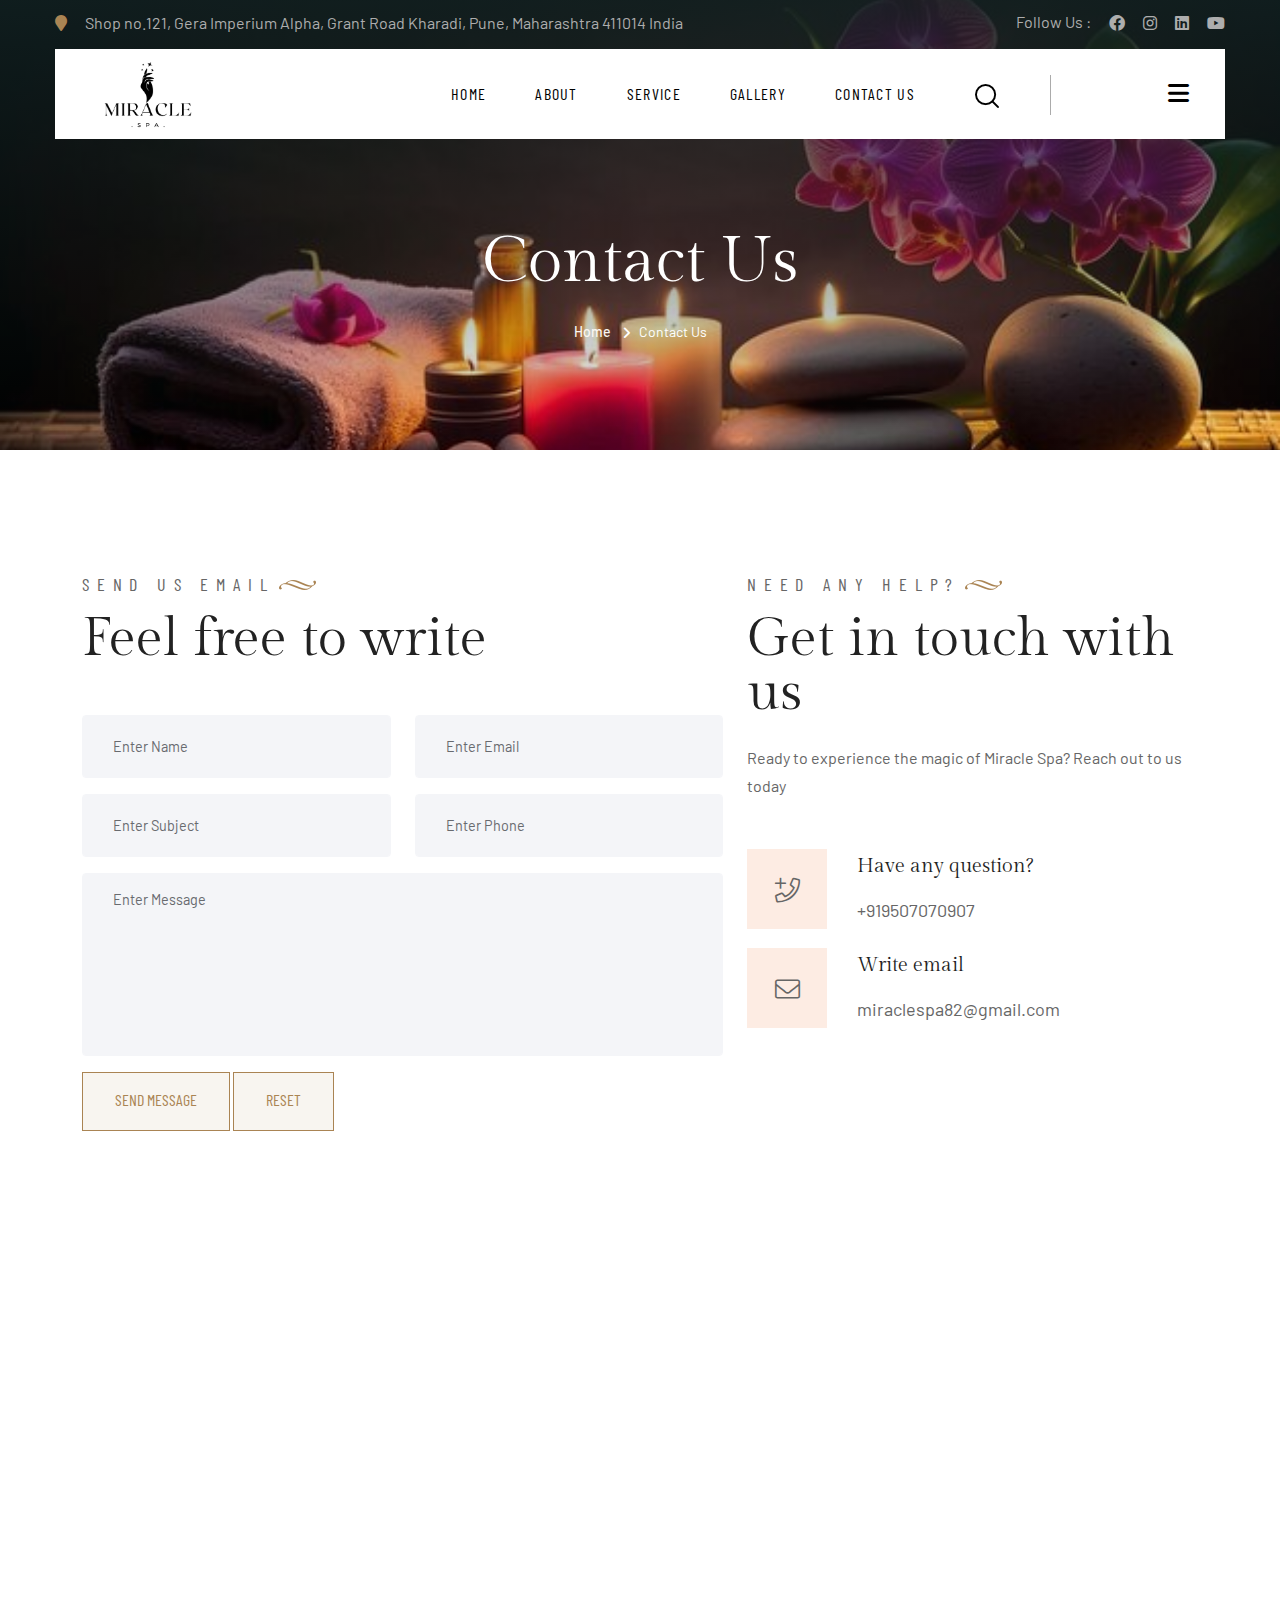
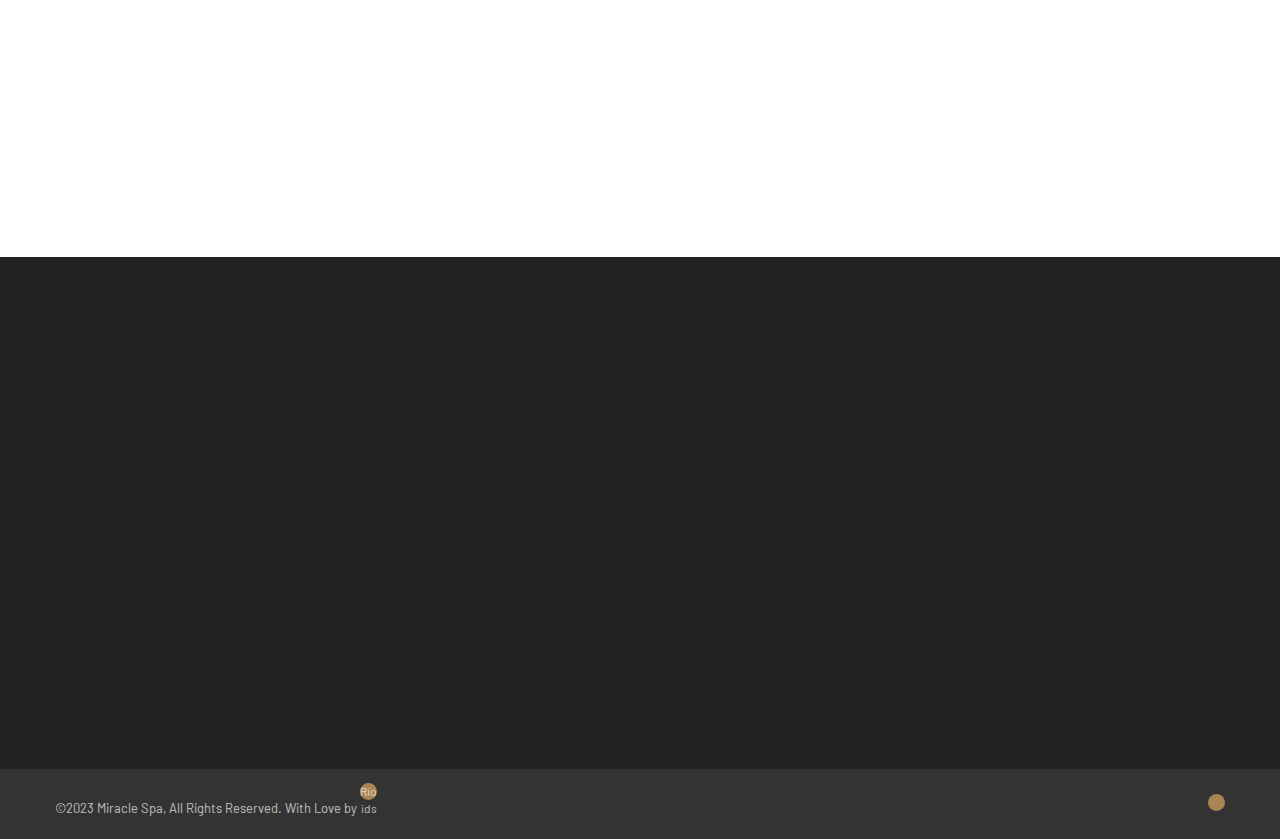
==== contact.html @ f09bab98 "changes" ====
<!DOCTYPE html>
<html lang="en">

<head>
    <meta charset="utf-8">
    <title>Contact || Miracle Spa</title>
    <!-- Stylesheets -->
    <link href="css/bootstrap.min.css" rel="stylesheet">
    <link href="css/flatpickr.min.css" rel="stylesheet">
    <link href="css/style.css" rel="stylesheet">
    <link rel="stylesheet" type="text/css" href="css/slick-theme.css">
    <link rel="stylesheet" type="text/css" href="css/slick.css">

    <link rel="shortcut icon" href="images/Miracle Spa Logo-02.png" type="image/x-icon">
    <link rel="icon" href="images/favicon.png" type="image/x-icon">
    <!-- Responsive -->
    <meta http-equiv="X-UA-Compatible" content="IE=edge">
    <meta name="viewport" content="width=device-width, initial-scale=1.0, maximum-scale=1.0, user-scalable=0">
    <!--[if lt IE 9]><script src="https://cdnjs.cloudflare.com/ajax/libs/html5shiv/3.7.3/html5shiv.js"></script><![endif]-->
    <!--[if lt IE 9]><script src="js/respond.js"></script><![endif]-->
</head>

<body>
    <div class="page-wrapper">

        <!-- Main Header-->
        <header class="main-header header-style-two">
            <div class="auto-container">
                <div class="header-top">
                    <div class="inner-box">
                        <!-- top-left -->
                        <div class="top-left">
                            <span><i class="icon fa fa-location"></i>Shop no.121,
                                Gera Imperium Alpha, Grant Road Kharadi, Pune,
                                Maharashtra 411014 India</span>
                        </div>
                        <!-- Top-right -->
                        <div class="top-right">
                            <ul class="social-icon-one">
                                <li>Follow Us :</li>
                                <li><a href="https://www.facebook.com/people/_miraclespa/100092654598016/" target="_blank"><i class="fab fa-facebook"></i></a></li>
                                <li><a href="https://www.instagram.com/_miraclespa" target="_blank"><i class="fab fa-instagram"></i></a></li>
                                <li><a href="https://www.linkedin.com/company/miracle-spa-pune/" target="_blank"><i class="fa-brands fa-linkedin"></i></a></li>
                                <li><a href="https://youtu.be/Y45vA94FIEA?si=fVJ-9vU7e6BQq0DW" target="_blank"><i class="fab fa-youtube"></i></a></li>
                            </ul>
                        </div>
                    </div>
                </div>
                <!-- Main box -->
                <div class="main-box" style="height: 90px;">
                    <div class="logo-box">
                        <div class="logo"><a href="index-2.html"><img src="images/Miracle Spa Logo-02.png" width="105px" alt="" title="Tronis"></a></div>
                    </div>
                    <!--Nav Box-->
                    <div class="nav-outer">
                        <nav class="nav main-menu">
                            <ul class="navigation">
                                <li class="dropdown"><a href="index.html">Home</a>
                                </li>
                                <li class="dropdown"><a href="page-about.html">About</a>
                                </li>
                                <li class="dropdown"><a href="services.html">Service</a>
                                </li>
                                <li class="dropdown"><a href="gallary.html">Gallery</a>
                                </li>
                                <li><a href="contact.html">Contact Us</a></li>
                            </ul>
                        </nav>
                        <!-- Main Menu End-->
                    </div>
                    <div class="outer-box">
                        <button class="search-btn">
            <img src="images/icons/search.png" alt="" />
          </button>
                        <div class="mobile-nav-toggler"><i class="icon fa fa-bars"></i></div>
                        <!-- Mobile Nav toggler -->
                    </div>
                </div>
                <!-- Mobile Menu  -->
                <div class="mobile-menu">
                    <div class="menu-backdrop"></div>
                    <!--Here Menu Will Come Automatically Via Javascript / Same Menu as in Header-->
                    <nav class="menu-box">
                        <div class="upper-box">
                            <div class="nav-logo"><a href="index.html"><img src="images/Miracle Spa Logo-02.png" alt="" title=""></a></div>
                            <div class="close-btn"><i class="icon fa fa-times"></i></div>
                        </div>
                        <ul class="navigation clearfix">
                            <!--Keep This Empty / Menu will come through Javascript-->
                        </ul>
                        <ul class="contact-list-one">
                            <li>
                                <!-- Contact Info Box -->
                                <div class="contact-info-box">
                                    <i class="icon lnr-icon-phone-handset"></i>
                                    <span class="title">Call Now</span>
                                    <a href="tel:++919507070907">+91 9507070907</a>
                                </div>
                            </li>
                            <li>
                                <!-- Contact Info Box -->
                                <div class="contact-info-box">
                                    <span class="icon lnr-icon-envelope1"></span>
                                    <span class="title">Send Email</span>
                                    <a href="mailto:miraclespa82@gmail.com">miraclespa82@gmail.com</a>
                                </div>
                            </li>
                        </ul>
                        <ul class="social-links">
                            <li><a href="https://www.facebook.com/people/_miraclespa/100092654598016/" target="_blank"><i class="fab fa-facebook"></i></a></li>
                                <li><a href="https://www.instagram.com/_miraclespa" target="_blank"><i class="fab fa-instagram"></i></a></li>
                                <li><a href="https://www.linkedin.com/company/miracle-spa-pune/" target="_blank"><i class="fa-brands fa-linkedin"></i></a></li>
                                <li><a href="https://youtu.be/Y45vA94FIEA?si=fVJ-9vU7e6BQq0DW" target="_blank"><i class="fab fa-youtube"></i></a></li>
                        </ul>
                    </nav>
                </div>
                <!-- End Mobile Menu -->
                <!-- Header Search -->
                <div class="search-popup">
                    <span class="search-back-drop"></span>
                    <button class="close-search"><span class="fa fa-times"></span></button>
                    <div class="search-inner">
                        <form method="post" action="index.html">
                            <div class="form-group">
                                <input type="search" name="search-field" value="" placeholder="Search..." required="">
                                <button type="submit"><i class="fa fa-search"></i></button>
                            </div>
                        </form>
                    </div>
                </div>
                <!-- End Header Search -->

                <!-- Sticky Header  -->
                <div class="sticky-header">
                    <div class="auto-container">
                        <div class="inner-container">
                            <!--Logo-->
                            <div class="logo">
                                <a href="index.html" title=""><img src="images/Miracle Spa Logo-02.png" width="120px" height="6rem" alt="" title=""></a>
                            </div>
                            <!--Right Col-->
                            <div class="nav-outer">
                                <!-- Main Menu -->
                                <nav class="main-menu">
                                    <div class="navbar-collapse show collapse clearfix">
                                        <ul class="navigation clearfix">
                                            <!--Keep This Empty / Menu will come through Javascript-->
                                        </ul>
                                    </div>
                                </nav>
                                <!-- Main Menu End-->
                                <!--Mobile Navigation Toggler-->
                                <div class="mobile-nav-toggler"><span class="icon lnr-icon-bars"></span></div>
                            </div>
                        </div>
                    </div>
                </div>
                <!-- End Sticky Menu -->
            </div>
        </header>
        <!--End Main Header -->


        <!-- Start main-content -->
        <section class="page-title" style="background-image: url(images/background/SliderBanner.jpg);">
            <div class="auto-container">
                <div class="title-outer text-center">
                    <h1 class="title">Contact Us</h1>
                    <ul class="page-breadcrumb">
                        <li><a href="index.html">Home</a></li>
                        <li>Contact Us</li>
                    </ul>
                </div>
            </div>
        </section>
        <!-- end main-content -->

        <section class="contact-details">
            <div class="container ">
                <div class="row">
                    <div class="col-xl-7 col-lg-6">
                        <div class="sec-title">
                            <span class="sub-title before-none">Send us email</span>
                            <h2>Feel free to write</h2>
                        </div>
                        <!-- Contact Form -->
                        <form id="contact_form" name="contact_form" class="" method="post">
                            <div class="row">
                                <div class="col-sm-6">
                                    <div class="mb-3">
                                        <input name="form_name" class="form-control" type="text" placeholder="Enter Name">
                                    </div>
                                </div>
                                <div class="col-sm-6">
                                    <div class="mb-3">
                                        <input name="form_email" class="form-control required email" type="email" placeholder="Enter Email">
                                    </div>
                                </div>
                            </div>
                            <div class="row">
                                <div class="col-sm-6">
                                    <div class="mb-3">
                                        <input name="form_subject" class="form-control required" type="text" placeholder="Enter Subject">
                                    </div>
                                </div>
                                <div class="col-sm-6">
                                    <div class="mb-3">
                                        <input name="form_phone" class="form-control" type="text" placeholder="Enter Phone">
                                    </div>
                                </div>
                            </div>
                            <div class="mb-3">
                                <textarea name="form_message" class="form-control required" rows="7" placeholder="Enter Message"></textarea>
                            </div>
                            <div class="mb-5">
                                <input name="form_botcheck" class="form-control" type="hidden" value="" />
                                <button type="submit" class="theme-btn btn-style-one" data-loading-text="Please wait..."><span class="btn-title">Send message</span></button>
                                <button type="reset" class="theme-btn btn-style-one bg-theme-color5"><span class="btn-title">Reset</span></button>
                            </div>
                        </form>
                        <!-- Contact Form Validation-->
                    </div>
                    <div class="col-xl-5 col-lg-6">
                        <div class="contact-details__right">
                            <div class="sec-title">
                                <span class="sub-title before-none">Need any help?</span>
                                <h2>Get in touch with us</h2>
                                <div class="text">Ready to experience the magic of Miracle Spa? Reach out to us today</div>
                            </div>
                            <ul class="list-unstyled contact-details__info">
                                <li>
                                    <div class="icon bg-theme-color2">
                                        <span class="lnr-icon-phone-plus"></span>
                                    </div>
                                    <div class="text">
                                        <h6>Have any question?</h6>
                                        <a href="tel:+919507070907">+919507070907</a>
                                    </div>
                                </li>
                                <li>
                                    <div class="icon">
                                        <span class="lnr-icon-envelope1"></span>
                                    </div>
                                    <div class="text">
                                        <h6>Write email</h6>
                                        <a href="mailto:miraclespa82@gmail.com">miraclespa82@gmail.com</a>
                                    </div>
                                </li>
                            </ul>
                        </div>
                    </div>
                </div>
            </div>
        </section>

        <!-- Map Section-->
	<section class="map-section">
		<iframe  class="map w-100" src="https://www.google.com/maps/embed?pb=!1m18!1m12!1m3!1d3782.381656329534!2d73.95243591095524!3d18.556824567992628!2m3!1f0!2f0!3f0!3m2!1i1024!2i768!4f13.1!3m3!1m2!1s0x3bc2c3c1a1d5918b%3A0x64ddfdf8a4fcc20b!2sMiracle%20spa!5e0!3m2!1sen!2sin!4v1697024018309!5m2!1sen!2sin"></iframe>
	</section>
	<!--End Map Section-->

        <!-- Main Footer -->
        <footer class="main-footer footer-style-two">
            <!-- Widgets Section -->
            <div class="widgets-section">
                <div class="auto-container">
                    <div class="row">
                        <!-- Footer Column -->
                        <div class="footer-column col-lg-3 col-sm-6">
                            <div class="footer-widget about-widget wow fadeInLeft">
                                <div class="widget-content" style="margin-top: -40px;">
                                    <div class="logo"><a href="#"> <img src="images/MIRACLE SPA LOGO White-01.png" width="150rem" alt="" title=""></a></div>
                                    <div class="text" style="margin-top: -50px; text-align: justify; width: 15rem;">At Miracle Spa, we invite you to  discover serenity, calmness,  and a path to wellness like no other.
                                    </div>
                                    <ul class="social-icon-two">
                                        <li><a href="https://www.facebook.com/people/_miraclespa/100092654598016/" target="_blank"><i class="fab fa-facebook"></i></a></li>
                                        <li><a href="https://www.instagram.com/_miraclespa" target="_blank"><i class="fab fa-instagram"></i></a></li>
                                        <li><a href="https://www.linkedin.com/company/miracle-spa-pune/" target="_blank"><i class="fa-brands fa-linkedin"></i></a></li>
                                        <li><a href="https://youtu.be/Y45vA94FIEA?si=fVJ-9vU7e6BQq0DW" target="_blank"><i class="fab fa-youtube"></i></a></li>
                                    </ul>
                                </div>
                            </div>
                        </div>
                        <!-- Footer Column -->
                        <div class="footer-column col-lg-3 col-sm-6 mb-0">
                            <div class="footer-widget links-widget wow fadeInLeft" data-wow-delay="200ms">
                                <h4 class="widget-title">Services Links</h4>
                                <div class="widget-content">
                                    <ul class="user-links">
                                        <li><a href="index.html"><i class="fa-solid fa-crosshairs"></i>Home</a></li>
                                        <li><a href="page-about.html"><i class="fa-solid fa-crosshairs"></i>About</a></li>
                                        <li><a href="services.html"><i class="fa-solid fa-crosshairs"></i>Services</a></li>
                                        <li><a href="gallary.html"><i class="fa-solid fa-crosshairs"></i>Gallary</a></li>
                                        <li><a href="contact.html"><i class="fa-solid fa-crosshairs"></i>Contact Us</a></li>
                                    </ul>
                                </div>
                            </div>
                        </div>
                        <!-- footer column -->
                        <!-- <div class="footer-column col-lg-3 col-sm-6">
                            <div class="footer-widget news-widget wow fadeInLeft" data-wow-delay="300ms">
                                <h4 class="widget-title">Latest News</h4>
                                <div class="news-info">
                                    <figure class="image overlay-anim"><a href="#"><img src="images/resource/news-info-1.jpg" alt=""></a></figure>
                                    <h6 class="title"><a href="#" title="">Quisque at Felis <br>Port Titordga</a></h6>
                                    <span class="date">14 May 2023</span>
                                </div>
                                <div class="news-info">
                                    <figure class="image overlay-anim"><a href="#"><img src="images/resource/news-info-2.jpg" alt=""></a></figure>
                                    <h6 class="title"><a href="#" title="">Tips For Picking <br>Vacation</a></h6>
                                    <span class="date">14 May 2023</span>
                                </div>
                            </div>
                        </div> -->
                        <!-- Footer Column -->
                        <div class="footer-column col-lg-3 col-sm-6">
                            <div class="footer-widget blog-widget wow fadeInLeft" data-wow-delay="400ms">
                                <h4 class="widget-title">Information</h4>
                                <div class="widget-content">
                                    <!-- Recent Post -->
                                    <article class="recent-post">
                                        <div class="inner">
                                            <div class="post-info"><i class="fas fa-phone"></i>+919507070907</div>
                                            <div class="post-info"><i class="fa fa-envelope"></i>miraclespa82@gmail.com</div>
                                            <div class="post-info"><i class="fas fa-location"></i>Shop no.121,
                                                Gera Imperium Alpha, Grant Road Kharadi, Pune,
                                                Maharashtra 411014 India</div>
                                        </div>
                                    </article>
                                </div>
                            </div>
                        </div>
                        <div class="footer-column col-lg-3 col-sm-6">
                            <div class="footer-widget news-widget wow fadeInLeft" data-wow-delay="300ms">
                                <h4 class="widget-title">Address</h4>
                                <iframe src="https://www.google.com/maps/embed?pb=!1m18!1m12!1m3!1d3782.381656329534!2d73.95243591095524!3d18.556824567992628!2m3!1f0!2f0!3f0!3m2!1i1024!2i768!4f13.1!3m3!1m2!1s0x3bc2c3c1a1d5918b%3A0x64ddfdf8a4fcc20b!2sMiracle%20spa!5e0!3m2!1sen!2sin!4v1697024018309!5m2!1sen!2sin" width="350" height="250" style="border:0;" allowfullscreen="" loading="lazy" referrerpolicy="no-referrer-when-downgrade"></iframe>
                            </div>
                        </div>
                    </div>
                </div>
            </div>

            <!--  Footer Bottom -->
            <div class="footer-bottom">
                <div class="auto-container">
                    <div class="inner-container">
                        <div class="copyright-text" style="font-size: small;">©2023 Miracle Spa, All Rights Reserved. With Love by <a href="http://rioids.com/">Rioids</div>
                        <div class="scroll-to-top scroll-to-target" data-target="html"><span class="fa fa-arrow-up"></span></div>
                    </div>
                </div>
            </div>
        </footer>
        <!--End Main Footer -->
    </div>
    <!-- End Page Wrapper -->
    <script src="js/jquery.js"></script>
    <script src="js/popper.min.js"></script>
    <script src="js/bootstrap.min.js"></script>
    <script src="js/jquery.fancybox.js"></script>
    <script src="js/slick.min.js"></script>
    <script src="js/slick-animation.min.js"></script>
    <script src="js/wow.js"></script>
    <script src="js/appear.js"></script>
    <script src="js/mixitup.js"></script>
    <script src="js/flatpickr.js"></script>
    <script src="js/script.js"></script>
</body>

</html>
---- css/flatpickr.min.css ----
.flatpickr-calendar {
    background: transparent;
    opacity: 0;
    display: none;
    text-align: center;
    visibility: hidden;
    padding: 0;
    -webkit-animation: none;
    animation: none;
    direction: ltr;
    border: 0;
    font-size: 14px;
    line-height: 24px;
    border-radius: 5px;
    position: absolute;
    width: 307.875px;
    -webkit-box-sizing: border-box;
    box-sizing: border-box;
    -ms-touch-action: manipulation;
    touch-action: manipulation;
    background: #fff;
    -webkit-box-shadow: 1px 0 0 #e6e6e6, -1px 0 0 #e6e6e6, 0 1px 0 #e6e6e6, 0 -1px 0 #e6e6e6, 0 3px 13px rgba(0, 0, 0, 0.08);
    box-shadow: 1px 0 0 #e6e6e6, -1px 0 0 #e6e6e6, 0 1px 0 #e6e6e6, 0 -1px 0 #e6e6e6, 0 3px 13px rgba(0, 0, 0, 0.08);
}

.flatpickr-calendar.open,
.flatpickr-calendar.inline {
    opacity: 1;
    max-height: 640px;
    visibility: visible
}

.flatpickr-calendar.open {
    display: inline-block;
    z-index: 99999
}

.flatpickr-calendar.animate.open {
    -webkit-animation: fpFadeInDown 300ms cubic-bezier(.23, 1, .32, 1);
    animation: fpFadeInDown 300ms cubic-bezier(.23, 1, .32, 1)
}

.flatpickr-calendar.inline {
    display: block;
    position: relative;
    top: 2px
}

.flatpickr-calendar.static {
    position: absolute;
    top: calc(100% + 2px);
}

.flatpickr-calendar.static.open {
    z-index: 999;
    display: block
}

.flatpickr-calendar.multiMonth .flatpickr-days .dayContainer:nth-child(n+1) .flatpickr-day.inRange:nth-child(7n+7) {
    -webkit-box-shadow: none !important;
    box-shadow: none !important
}

.flatpickr-calendar.multiMonth .flatpickr-days .dayContainer:nth-child(n+2) .flatpickr-day.inRange:nth-child(7n+1) {
    -webkit-box-shadow: -2px 0 0 #e6e6e6, 5px 0 0 #e6e6e6;
    box-shadow: -2px 0 0 #e6e6e6, 5px 0 0 #e6e6e6
}

.flatpickr-calendar .hasWeeks .dayContainer,
.flatpickr-calendar .hasTime .dayContainer {
    border-bottom: 0;
    border-bottom-right-radius: 0;
    border-bottom-left-radius: 0
}

.flatpickr-calendar .hasWeeks .dayContainer {
    border-left: 0
}

.flatpickr-calendar.showTimeInput.hasTime .flatpickr-time {
    height: 40px;
    border-top: 1px solid #e6e6e6
}

.flatpickr-calendar.noCalendar.hasTime .flatpickr-time {
    height: auto
}

.flatpickr-calendar:before,
.flatpickr-calendar:after {
    position: absolute;
    display: block;
    pointer-events: none;
    border: solid transparent;
    content: '';
    height: 0;
    width: 0;
    left: 22px
}

.flatpickr-calendar.rightMost:before,
.flatpickr-calendar.rightMost:after {
    left: auto;
    right: 22px
}

.flatpickr-calendar:before {
    border-width: 5px;
    margin: 0 -5px
}

.flatpickr-calendar:after {
    border-width: 4px;
    margin: 0 -4px
}

.flatpickr-calendar.arrowTop:before,
.flatpickr-calendar.arrowTop:after {
    bottom: 100%
}

.flatpickr-calendar.arrowTop:before {
    border-bottom-color: #e6e6e6
}

.flatpickr-calendar.arrowTop:after {
    border-bottom-color: #fff
}

.flatpickr-calendar.arrowBottom:before,
.flatpickr-calendar.arrowBottom:after {
    top: 100%
}

.flatpickr-calendar.arrowBottom:before {
    border-top-color: #e6e6e6
}

.flatpickr-calendar.arrowBottom:after {
    border-top-color: #fff
}

.flatpickr-calendar:focus {
    outline: 0
}

.flatpickr-wrapper {
    position: relative;
    display: inline-block
}

.flatpickr-months {
    display: -webkit-box;
    display: -webkit-flex;
    display: -ms-flexbox;
    display: flex;
}

.flatpickr-months .flatpickr-month {
    background: transparent;
    color: rgba(0, 0, 0, 0.9);
    fill: rgba(0, 0, 0, 0.9);
    height: 40px;
    line-height: 1;
    text-align: center;
    position: relative;
    -webkit-user-select: none;
    -moz-user-select: none;
    -ms-user-select: none;
    user-select: none;
    overflow: hidden;
    -webkit-box-flex: 1;
    -webkit-flex: 1;
    -ms-flex: 1;
    flex: 1
}

.flatpickr-months .flatpickr-prev-month,
.flatpickr-months .flatpickr-next-month {
    text-decoration: none;
    cursor: pointer;
    position: absolute;
    top: 0;
    line-height: 16px;
    height: 28px;
    padding: 10px;
    z-index: 3;
    color: rgba(0, 0, 0, 0.9);
    fill: rgba(0, 0, 0, 0.9);
}

.flatpickr-months .flatpickr-prev-month.disabled,
.flatpickr-months .flatpickr-next-month.disabled {
    display: none
}

.flatpickr-months .flatpickr-prev-month i,
.flatpickr-months .flatpickr-next-month i {
    position: relative
}

.flatpickr-months .flatpickr-prev-month.flatpickr-prev-month,
.flatpickr-months .flatpickr-next-month.flatpickr-prev-month {
    /*
      /*rtl:begin:ignore*/
    left: 0;
    /*
      /*rtl:end:ignore*/
}

/*
      /*rtl:begin:ignore*/

/*
      /*rtl:end:ignore*/

.flatpickr-months .flatpickr-prev-month.flatpickr-next-month,
.flatpickr-months .flatpickr-next-month.flatpickr-next-month {
    /*
      /*rtl:begin:ignore*/
    right: 0;
    /*
      /*rtl:end:ignore*/
}

/*
      /*rtl:begin:ignore*/

/*
      /*rtl:end:ignore*/

.flatpickr-months .flatpickr-prev-month:hover,
.flatpickr-months .flatpickr-next-month:hover {
    color: #959ea9;
}

.flatpickr-months .flatpickr-prev-month:hover svg,
.flatpickr-months .flatpickr-next-month:hover svg {
    fill: #f64747
}

.flatpickr-months .flatpickr-prev-month svg,
.flatpickr-months .flatpickr-next-month svg {
    width: 14px;
    height: 14px;
}

.flatpickr-months .flatpickr-prev-month svg path,
.flatpickr-months .flatpickr-next-month svg path {
    -webkit-transition: fill .1s;
    transition: fill .1s;
    fill: inherit
}

.numInputWrapper {
    position: relative;
    height: auto;
}

.numInputWrapper input,
.numInputWrapper span {
    display: inline-block
}

.numInputWrapper input {
    width: 100%;
}

.numInputWrapper input::-ms-clear {
    display: none
}

.numInputWrapper span {
    position: absolute;
    right: 0;
    width: 14px;
    padding: 0 4px 0 2px;
    height: 50%;
    line-height: 50%;
    opacity: 0;
    cursor: pointer;
    border: 1px solid rgba(57, 57, 57, 0.15);
    -webkit-box-sizing: border-box;
    box-sizing: border-box;
}

.numInputWrapper span:hover {
    background: rgba(0, 0, 0, 0.1)
}

.numInputWrapper span:active {
    background: rgba(0, 0, 0, 0.2)
}

.numInputWrapper span:after {
    display: block;
    content: "";
    position: absolute
}

.numInputWrapper span.arrowUp {
    top: 0;
    border-bottom: 0;
}

.numInputWrapper span.arrowUp:after {
    border-left: 4px solid transparent;
    border-right: 4px solid transparent;
    border-bottom: 4px solid rgba(57, 57, 57, 0.6);
    top: 26%
}

.numInputWrapper span.arrowDown {
    top: 38%;
}

.numInputWrapper span.arrowDown:after {
    border-left: 4px solid transparent;
    border-right: 4px solid transparent;
    border-top: 4px solid rgba(57, 57, 57, 0.6);
    top: 40%
}

.numInputWrapper span svg {
    width: inherit;
    height: auto;
}

.numInputWrapper span svg path {
    fill: rgba(0, 0, 0, 0.5)
}

.numInputWrapper:hover {
    background: rgba(0, 0, 0, 0.05);
}

.numInputWrapper:hover span {
    opacity: 1
}

.flatpickr-current-month {
    font-size: 135%;
    line-height: inherit;
    font-weight: 300;
    color: inherit;
    position: absolute;
    width: 75%;
    left: 12.5%;
    padding: 6.16px 0 0 0;
    line-height: 1;
    height: 28px;
    display: inline-block;
    text-align: center;
    -webkit-transform: translate3d(0, 0, 0);
    transform: translate3d(0, 0, 0);
}

.flatpickr-current-month span.cur-month {
    font-family: inherit;
    font-weight: 700;
    color: inherit;
    display: inline-block;
    margin-left: .5ch;
    padding: 0;
}

.flatpickr-current-month span.cur-month:hover {
    background: rgba(0, 0, 0, 0.05)
}

.flatpickr-current-month .numInputWrapper {
    width: 6ch;
    width: 7ch\0;
    display: inline-block;
}

.flatpickr-current-month .numInputWrapper span.arrowUp:after {
    border-bottom-color: rgba(0, 0, 0, 0.9)
}

.flatpickr-current-month .numInputWrapper span.arrowDown:after {
    border-top-color: rgba(0, 0, 0, 0.9)
}

.flatpickr-current-month input.cur-year {
    background: transparent;
    -webkit-box-sizing: border-box;
    box-sizing: border-box;
    color: inherit;
    cursor: text;
    padding: 0 0 0 .5ch;
    margin: 0;
    display: inline-block;
    font-size: inherit;
    font-family: inherit;
    font-weight: 300;
    line-height: inherit;
    height: auto;
    border: 0;
    border-radius: 0;
    vertical-align: initial;
}

.flatpickr-current-month input.cur-year:focus {
    outline: 0
}

.flatpickr-current-month input.cur-year[disabled],
.flatpickr-current-month input.cur-year[disabled]:hover {
    font-size: 100%;
    color: rgba(0, 0, 0, 0.5);
    background: transparent;
    pointer-events: none
}

.flatpickr-weekdays {
    background: transparent;
    text-align: center;
    overflow: hidden;
    width: 100%;
    display: -webkit-box;
    display: -webkit-flex;
    display: -ms-flexbox;
    display: flex;
    -webkit-box-align: center;
    -webkit-align-items: center;
    -ms-flex-align: center;
    align-items: center;
    height: 28px;
}

.flatpickr-weekdays .flatpickr-weekdaycontainer {
    display: -webkit-box;
    display: -webkit-flex;
    display: -ms-flexbox;
    display: flex;
    -webkit-box-flex: 1;
    -webkit-flex: 1;
    -ms-flex: 1;
    flex: 1
}

span.flatpickr-weekday {
    cursor: default;
    font-size: 90%;
    background: transparent;
    color: rgba(0, 0, 0, 0.54);
    line-height: 1;
    margin: 0;
    text-align: center;
    display: block;
    -webkit-box-flex: 1;
    -webkit-flex: 1;
    -ms-flex: 1;
    flex: 1;
    font-weight: bolder
}

.dayContainer,
.flatpickr-weeks {
    padding: 1px 0 0 0
}

.flatpickr-days {
    position: relative;
    overflow: hidden;
    display: -webkit-box;
    display: -webkit-flex;
    display: -ms-flexbox;
    display: flex;
    -webkit-box-align: start;
    -webkit-align-items: flex-start;
    -ms-flex-align: start;
    align-items: flex-start;
    width: 307.875px;
}

.flatpickr-days:focus {
    outline: 0
}

.dayContainer {
    padding: 0;
    outline: 0;
    text-align: left;
    width: 307.875px;
    min-width: 307.875px;
    max-width: 307.875px;
    -webkit-box-sizing: border-box;
    box-sizing: border-box;
    display: inline-block;
    display: -ms-flexbox;
    display: -webkit-box;
    display: -webkit-flex;
    display: flex;
    -webkit-flex-wrap: wrap;
    flex-wrap: wrap;
    -ms-flex-wrap: wrap;
    -ms-flex-pack: justify;
    -webkit-justify-content: space-around;
    justify-content: space-around;
    -webkit-transform: translate3d(0, 0, 0);
    transform: translate3d(0, 0, 0);
    opacity: 1;
}

.dayContainer+.dayContainer {
    -webkit-box-shadow: -1px 0 0 #e6e6e6;
    box-shadow: -1px 0 0 #e6e6e6
}

.flatpickr-day {
    background: none;
    border: 1px solid transparent;
    border-radius: 150px;
    -webkit-box-sizing: border-box;
    box-sizing: border-box;
    color: #393939;
    cursor: pointer;
    font-weight: 400;
    width: 14.2857143%;
    -webkit-flex-basis: 14.2857143%;
    -ms-flex-preferred-size: 14.2857143%;
    flex-basis: 14.2857143%;
    max-width: 39px;
    height: 39px;
    line-height: 39px;
    margin: 0;
    display: inline-block;
    position: relative;
    -webkit-box-pack: center;
    -webkit-justify-content: center;
    -ms-flex-pack: center;
    justify-content: center;
    text-align: center;
}

.flatpickr-day.inRange,
.flatpickr-day.prevMonthDay.inRange,
.flatpickr-day.nextMonthDay.inRange,
.flatpickr-day.today.inRange,
.flatpickr-day.prevMonthDay.today.inRange,
.flatpickr-day.nextMonthDay.today.inRange,
.flatpickr-day:hover,
.flatpickr-day.prevMonthDay:hover,
.flatpickr-day.nextMonthDay:hover,
.flatpickr-day:focus,
.flatpickr-day.prevMonthDay:focus,
.flatpickr-day.nextMonthDay:focus {
    cursor: pointer;
    outline: 0;
    background: #e6e6e6;
    border-color: #e6e6e6
}

.flatpickr-day.today {
    border-color: #959ea9;
}

.flatpickr-day.today:hover,
.flatpickr-day.today:focus {
    border-color: #959ea9;
    background: #959ea9;
    color: #fff
}

.flatpickr-day.selected,
.flatpickr-day.startRange,
.flatpickr-day.endRange,
.flatpickr-day.selected.inRange,
.flatpickr-day.startRange.inRange,
.flatpickr-day.endRange.inRange,
.flatpickr-day.selected:focus,
.flatpickr-day.startRange:focus,
.flatpickr-day.endRange:focus,
.flatpickr-day.selected:hover,
.flatpickr-day.startRange:hover,
.flatpickr-day.endRange:hover,
.flatpickr-day.selected.prevMonthDay,
.flatpickr-day.startRange.prevMonthDay,
.flatpickr-day.endRange.prevMonthDay,
.flatpickr-day.selected.nextMonthDay,
.flatpickr-day.startRange.nextMonthDay,
.flatpickr-day.endRange.nextMonthDay {
    background: #569ff7;
    -webkit-box-shadow: none;
    box-shadow: none;
    color: #fff;
    border-color: #569ff7
}

.flatpickr-day.selected.startRange,
.flatpickr-day.startRange.startRange,
.flatpickr-day.endRange.startRange {
    border-radius: 50px 0 0 50px
}

.flatpickr-day.selected.endRange,
.flatpickr-day.startRange.endRange,
.flatpickr-day.endRange.endRange {
    border-radius: 0 50px 50px 0
}

.flatpickr-day.selected.startRange+.endRange:not(:nth-child(7n+1)),
.flatpickr-day.startRange.startRange+.endRange:not(:nth-child(7n+1)),
.flatpickr-day.endRange.startRange+.endRange:not(:nth-child(7n+1)) {
    -webkit-box-shadow: -10px 0 0 #569ff7;
    box-shadow: -10px 0 0 #569ff7
}

.flatpickr-day.selected.startRange.endRange,
.flatpickr-day.startRange.startRange.endRange,
.flatpickr-day.endRange.startRange.endRange {
    border-radius: 50px
}

.flatpickr-day.inRange {
    border-radius: 0;
    -webkit-box-shadow: -5px 0 0 #e6e6e6, 5px 0 0 #e6e6e6;
    box-shadow: -5px 0 0 #e6e6e6, 5px 0 0 #e6e6e6
}

.flatpickr-day.disabled,
.flatpickr-day.disabled:hover,
.flatpickr-day.prevMonthDay,
.flatpickr-day.nextMonthDay,
.flatpickr-day.notAllowed,
.flatpickr-day.notAllowed.prevMonthDay,
.flatpickr-day.notAllowed.nextMonthDay {
    color: rgba(57, 57, 57, 0.3);
    background: transparent;
    border-color: transparent;
    cursor: default
}

.flatpickr-day.disabled,
.flatpickr-day.disabled:hover {
    cursor: not-allowed;
    color: rgba(57, 57, 57, 0.1)
}

.flatpickr-day.week.selected {
    border-radius: 0;
    -webkit-box-shadow: -5px 0 0 #569ff7, 5px 0 0 #569ff7;
    box-shadow: -5px 0 0 #569ff7, 5px 0 0 #569ff7
}

.flatpickr-day.hidden {
    visibility: hidden
}

.rangeMode .flatpickr-day {
    margin-top: 1px
}

.flatpickr-weekwrapper {
    display: inline-block;
    float: left;
}

.flatpickr-weekwrapper .flatpickr-weeks {
    padding: 0 12px;
    -webkit-box-shadow: 1px 0 0 #e6e6e6;
    box-shadow: 1px 0 0 #e6e6e6
}

.flatpickr-weekwrapper .flatpickr-weekday {
    float: none;
    width: 100%;
    line-height: 28px
}

.flatpickr-weekwrapper span.flatpickr-day,
.flatpickr-weekwrapper span.flatpickr-day:hover {
    display: block;
    width: 100%;
    max-width: none;
    color: rgba(57, 57, 57, 0.3);
    background: transparent;
    cursor: default;
    border: none
}

.flatpickr-innerContainer {
    display: block;
    display: -webkit-box;
    display: -webkit-flex;
    display: -ms-flexbox;
    display: flex;
    -webkit-box-sizing: border-box;
    box-sizing: border-box;
    overflow: hidden;
}

.flatpickr-rContainer {
    display: inline-block;
    padding: 0;
    -webkit-box-sizing: border-box;
    box-sizing: border-box
}

.flatpickr-time {
    text-align: center;
    outline: 0;
    display: block;
    height: 0;
    line-height: 40px;
    max-height: 40px;
    -webkit-box-sizing: border-box;
    box-sizing: border-box;
    overflow: hidden;
    display: -webkit-box;
    display: -webkit-flex;
    display: -ms-flexbox;
    display: flex;
}

.flatpickr-time:after {
    content: "";
    display: table;
    clear: both
}

.flatpickr-time .numInputWrapper {
    -webkit-box-flex: 1;
    -webkit-flex: 1;
    -ms-flex: 1;
    flex: 1;
    width: 40%;
    height: 40px;
    float: left;
}

.flatpickr-time .numInputWrapper span.arrowUp:after {
    border-bottom-color: #393939
}

.flatpickr-time .numInputWrapper span.arrowDown:after {
    border-top-color: #393939
}

.flatpickr-time.hasSeconds .numInputWrapper {
    width: 26%
}

.flatpickr-time.time24hr .numInputWrapper {
    width: 49%
}

.flatpickr-time input {
    background: transparent;
    -webkit-box-shadow: none;
    box-shadow: none;
    border: 0;
    border-radius: 0;
    text-align: center;
    margin: 0;
    padding: 0;
    height: inherit;
    line-height: inherit;
    color: #393939;
    font-size: 14px;
    position: relative;
    -webkit-box-sizing: border-box;
    box-sizing: border-box;
}

.flatpickr-time input.flatpickr-hour {
    font-weight: bold
}

.flatpickr-time input.flatpickr-minute,
.flatpickr-time input.flatpickr-second {
    font-weight: 400
}

.flatpickr-time input:focus {
    outline: 0;
    border: 0
}

.flatpickr-time .flatpickr-time-separator,
.flatpickr-time .flatpickr-am-pm {
    height: inherit;
    display: inline-block;
    float: left;
    line-height: inherit;
    color: #393939;
    font-weight: bold;
    width: 2%;
    -webkit-user-select: none;
    -moz-user-select: none;
    -ms-user-select: none;
    user-select: none;
    -webkit-align-self: center;
    -ms-flex-item-align: center;
    align-self: center
}

.flatpickr-time .flatpickr-am-pm {
    outline: 0;
    width: 18%;
    cursor: pointer;
    text-align: center;
    font-weight: 400
}

.flatpickr-time input:hover,
.flatpickr-time .flatpickr-am-pm:hover,
.flatpickr-time input:focus,
.flatpickr-time .flatpickr-am-pm:focus {
    background: #f3f3f3
}

.flatpickr-input[readonly] {
    cursor: pointer
}

@-webkit-keyframes fpFadeInDown {
    from {
        opacity: 0;
        -webkit-transform: translate3d(0, -20px, 0);
        transform: translate3d(0, -20px, 0)
    }
    to {
        opacity: 1;
        -webkit-transform: translate3d(0, 0, 0);
        transform: translate3d(0, 0, 0)
    }
}

@keyframes fpFadeInDown {
    from {
        opacity: 0;
        -webkit-transform: translate3d(0, -20px, 0);
        transform: translate3d(0, -20px, 0)
    }
    to {
        opacity: 1;
        -webkit-transform: translate3d(0, 0, 0);
        transform: translate3d(0, 0, 0)
    }
}
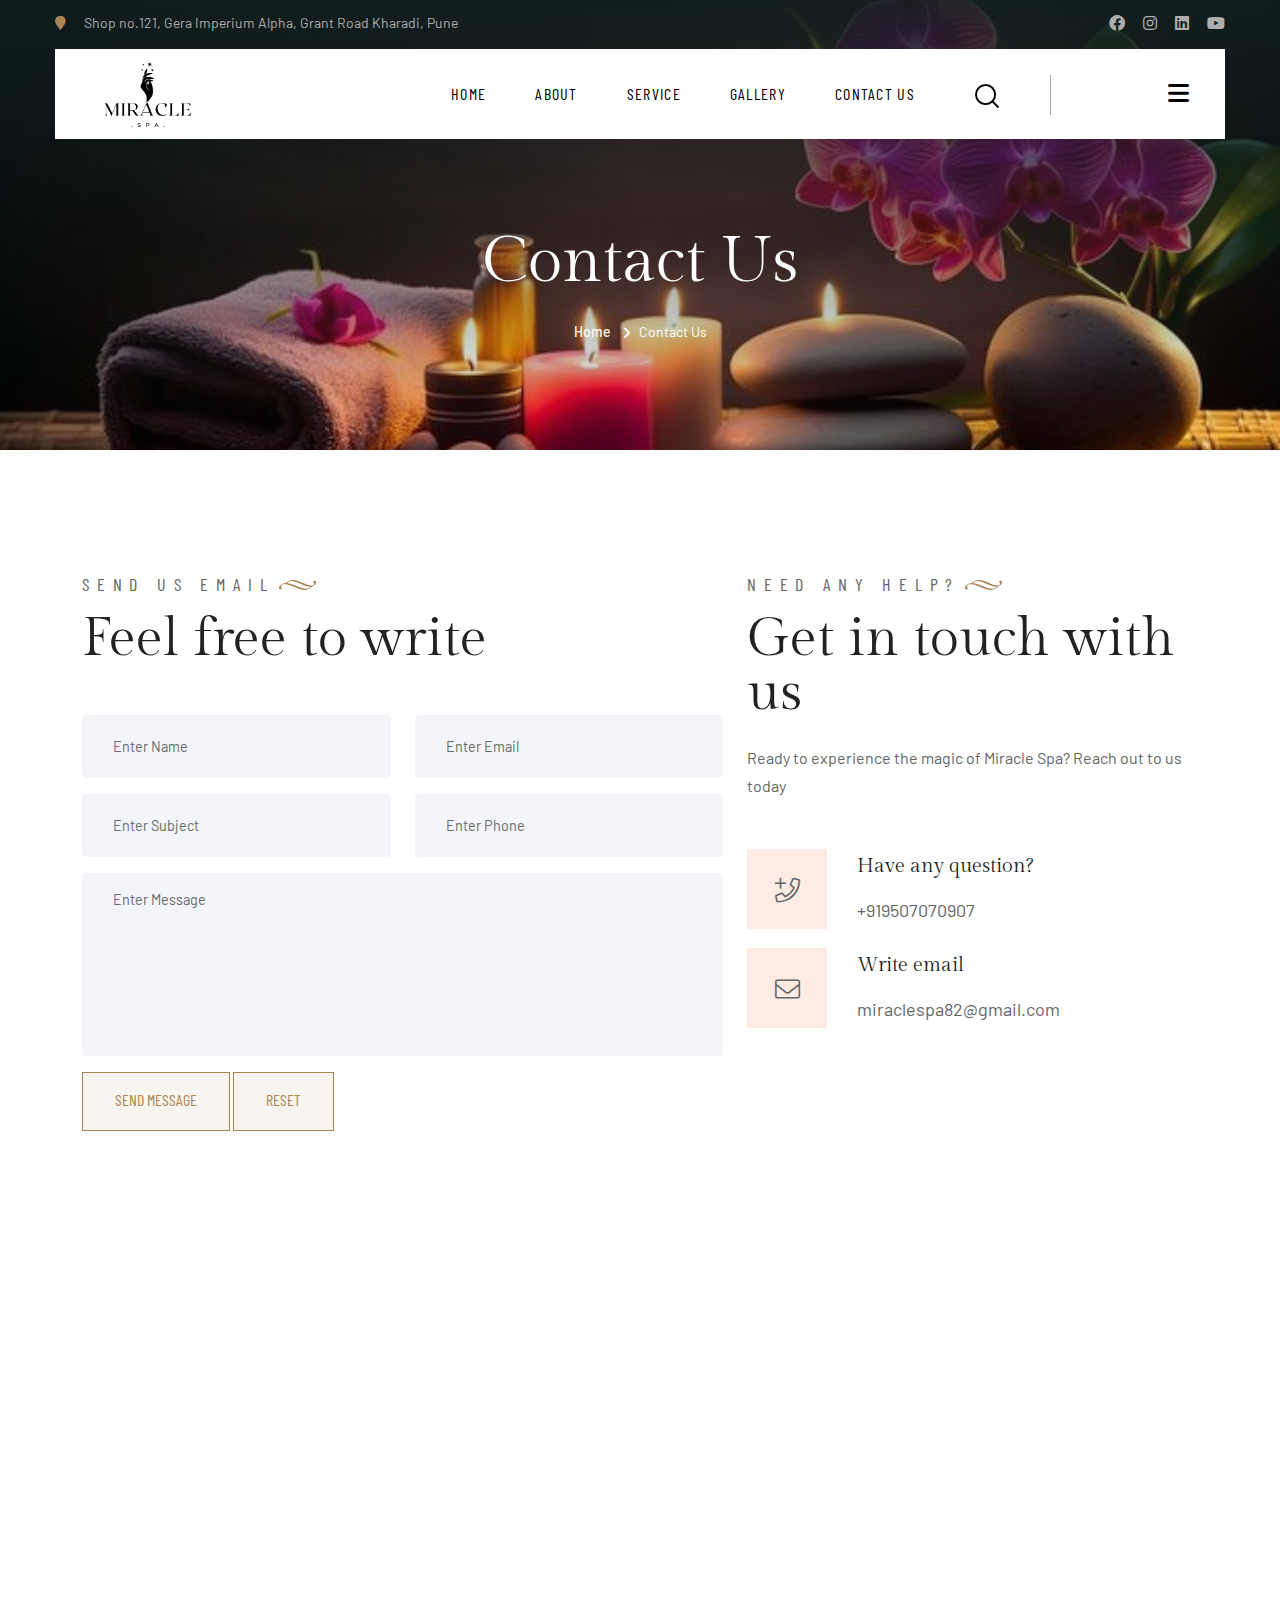
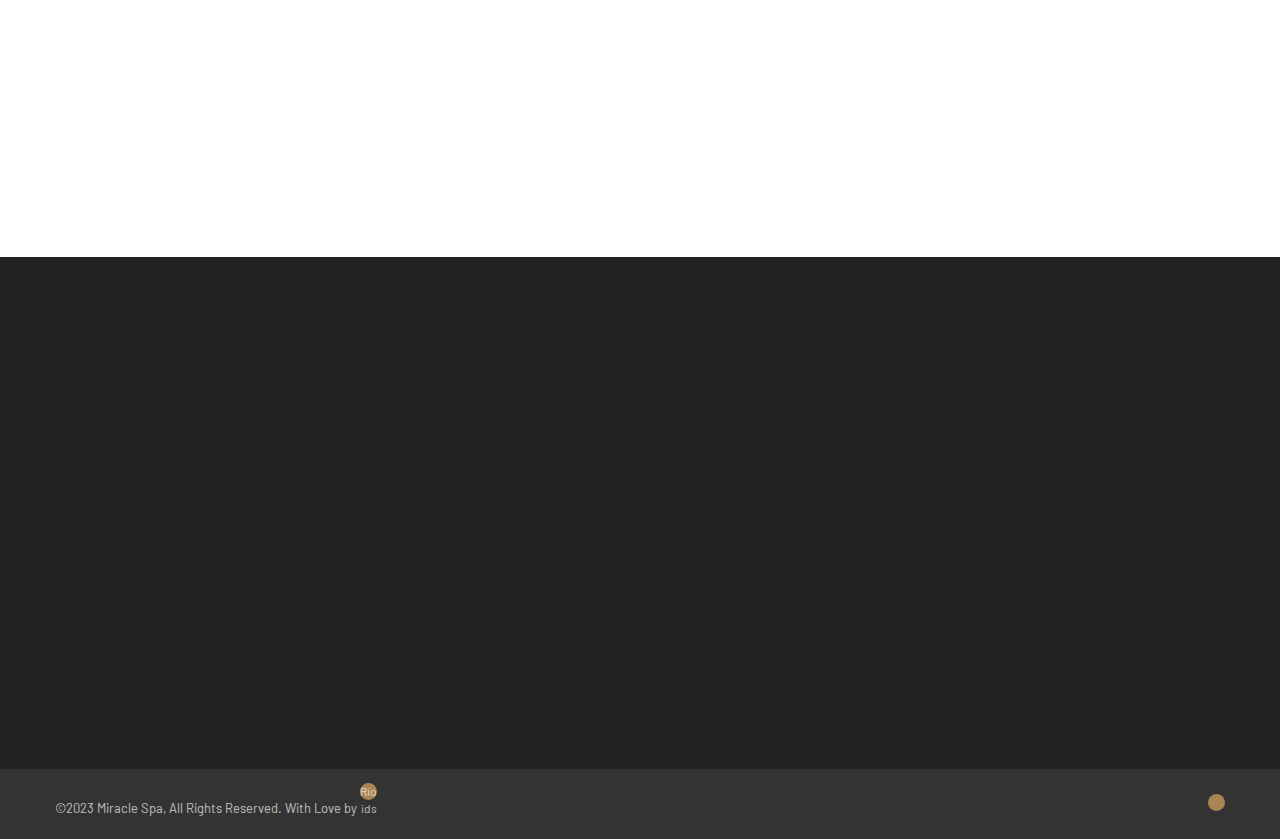
==== commit b9e74faf: "changes" ====
--- a/contact.html
+++ b/contact.html
@@ -31,13 +31,11 @@
                         <!-- top-left -->
                         <div class="top-left">
                             <span><i class="icon fa fa-location"></i>Shop no.121,
-                                Gera Imperium Alpha, Grant Road Kharadi, Pune,
-                                Maharashtra 411014 India</span>
+                                Gera Imperium Alpha, Grant Road Kharadi, Pune</span>
                         </div>
                         <!-- Top-right -->
                         <div class="top-right">
                             <ul class="social-icon-one">
-                                <li>Follow Us :</li>
                                 <li><a href="https://www.facebook.com/people/_miraclespa/100092654598016/" target="_blank"><i class="fab fa-facebook"></i></a></li>
                                 <li><a href="https://www.instagram.com/_miraclespa" target="_blank"><i class="fab fa-instagram"></i></a></li>
                                 <li><a href="https://www.linkedin.com/company/miracle-spa-pune/" target="_blank"><i class="fa-brands fa-linkedin"></i></a></li>
--- a/css/style.css
+++ b/css/style.css
@@ -2223,6 +2223,7 @@
 
 .header-style-two .header-top .inner-box .top-left span {
     color: #adadad;
+    font-size: 14px;
 }
 
 .header-style-two .header-top .inner-box .top-left span .icon {
@@ -12449,4 +12450,11 @@
 .team-contact-form textarea {
     background-color: #fff;
     height: 180px;
+}
+
+@media (max-width: 575.98px) {
+    .para{
+        text-align: left;
+        font-size: x-large;
+    }
 }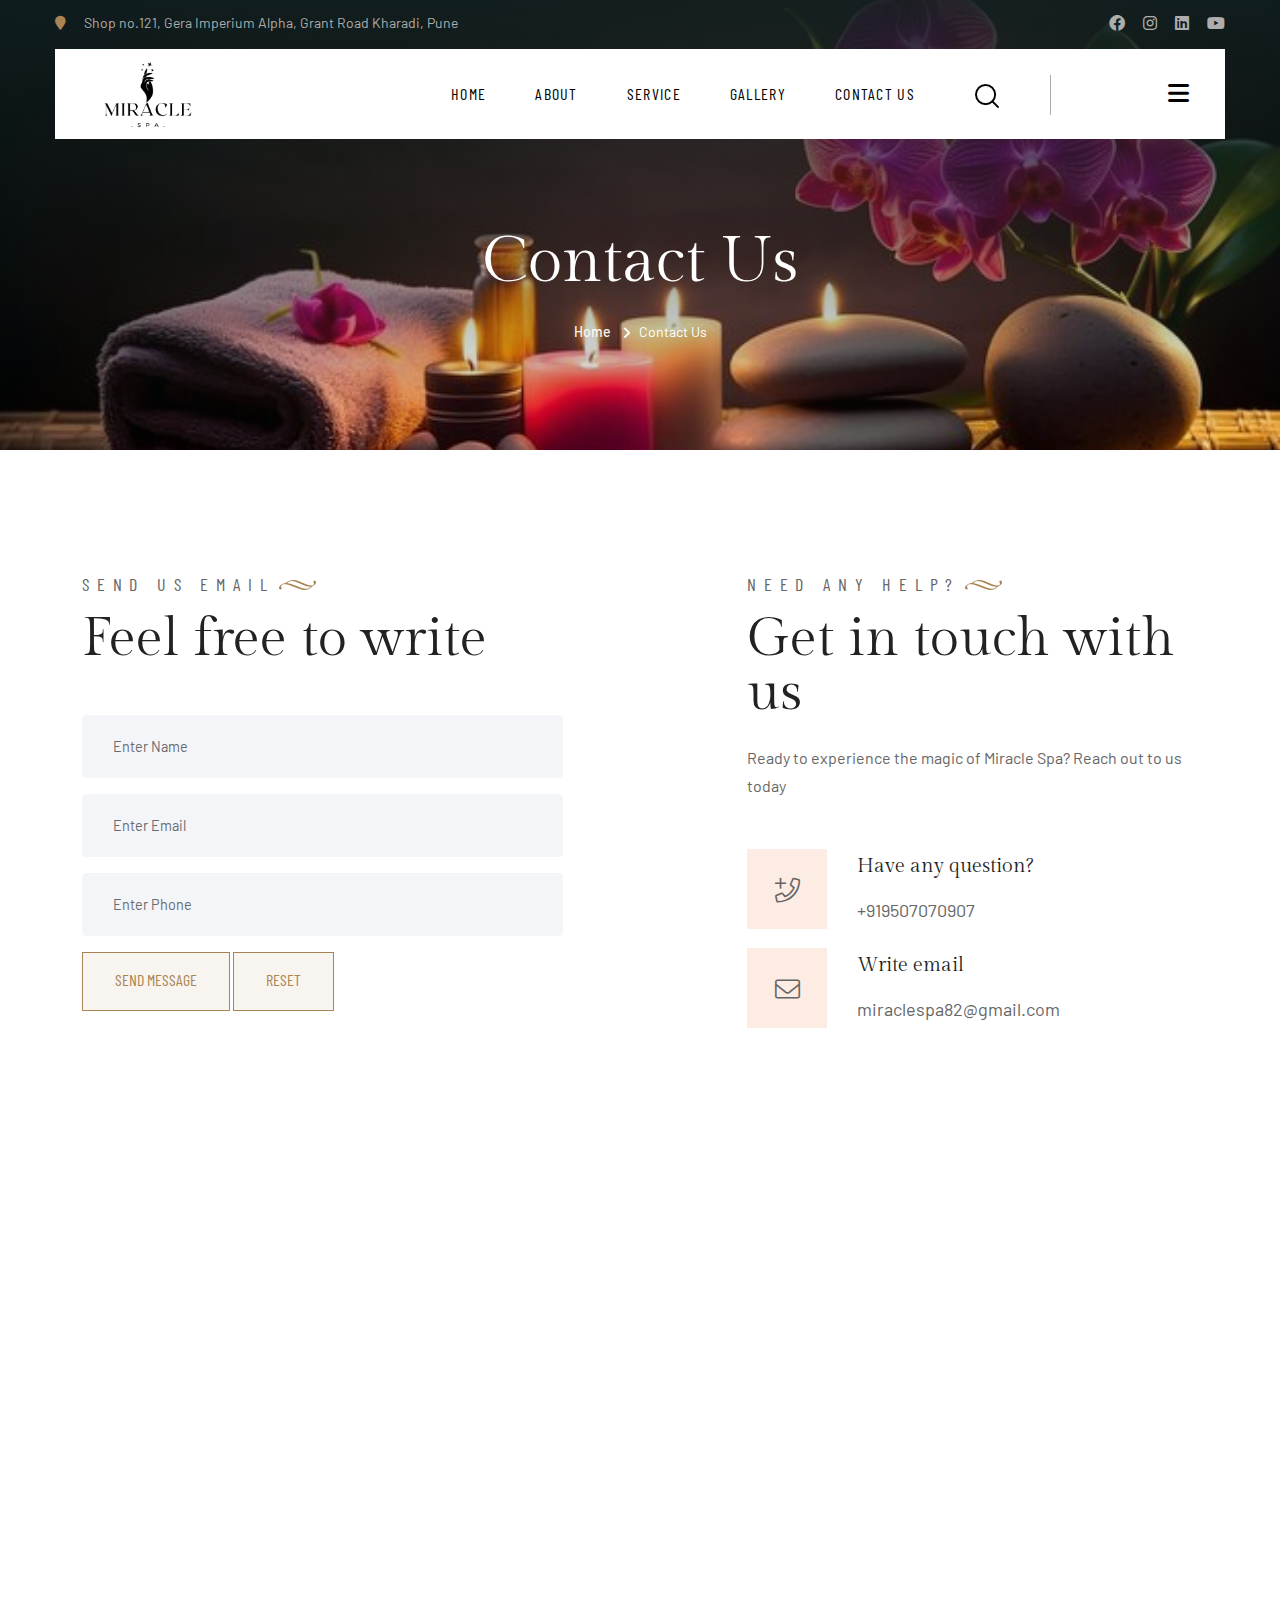
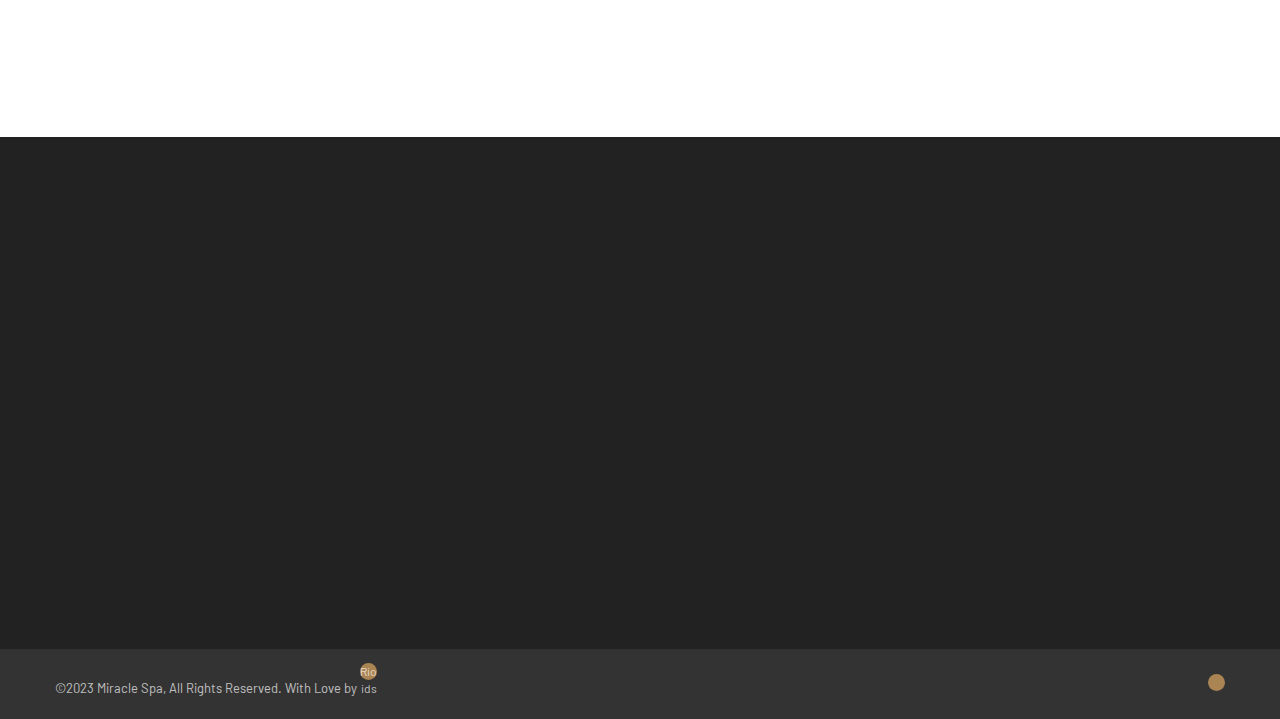
==== commit 77f1591f: "changes" ====
--- a/contact.html
+++ b/contact.html
@@ -80,7 +80,7 @@
                     <!--Here Menu Will Come Automatically Via Javascript / Same Menu as in Header-->
                     <nav class="menu-box">
                         <div class="upper-box">
-                            <div class="nav-logo"><a href="index.html"><img src="images/Miracle Spa Logo-02.png" alt="" title=""></a></div>
+                            <div class="nav-logo"><a href="index.html"><img src="images/MIRACLE SPA LOGO White-01.png" alt="" title=""></a></div>
                             <div class="close-btn"><i class="icon fa fa-times"></i></div>
                         </div>
                         <ul class="navigation clearfix">
@@ -182,41 +182,30 @@
                             <h2>Feel free to write</h2>
                         </div>
                         <!-- Contact Form -->
-                        <form id="contact_form" name="contact_form" class="" method="post">
-                            <div class="row">
-                                <div class="col-sm-6">
-                                    <div class="mb-3">
-                                        <input name="form_name" class="form-control" type="text" placeholder="Enter Name">
-                                    </div>
-                                </div>
-                                <div class="col-sm-6">
-                                    <div class="mb-3">
-                                        <input name="form_email" class="form-control required email" type="email" placeholder="Enter Email">
-                                    </div>
-                                </div>
-                            </div>
-                            <div class="row">
-                                <div class="col-sm-6">
-                                    <div class="mb-3">
-                                        <input name="form_subject" class="form-control required" type="text" placeholder="Enter Subject">
-                                    </div>
-                                </div>
-                                <div class="col-sm-6">
-                                    <div class="mb-3">
-                                        <input name="form_phone" class="form-control" type="text" placeholder="Enter Phone">
-                                    </div>
-                                </div>
-                            </div>
-                            <div class="mb-3">
-                                <textarea name="form_message" class="form-control required" rows="7" placeholder="Enter Message"></textarea>
-                            </div>
-                            <div class="mb-5">
-                                <input name="form_botcheck" class="form-control" type="hidden" value="" />
-                                <button type="submit" class="theme-btn btn-style-one" data-loading-text="Please wait..."><span class="btn-title">Send message</span></button>
-                                <button type="reset" class="theme-btn btn-style-one bg-theme-color5"><span class="btn-title">Reset</span></button>
-                            </div>
-                        </form>
-                        <!-- Contact Form Validation-->
+                        <!-- Contact Form -->
+                        <form id="contact_form"  name="contact_form" class="" method="post">
+                            <div class="col-sm-9">
+                                <div class="mb-3">
+                                    <input name="form_name" id="name" class="form-control" type="text" placeholder="Enter Name">
+                                </div>
+                            </div>
+                            <div class="col-sm-9">
+                                <div class="mb-3">
+                                    <input name="form_email" id="email" class="form-control required email" type="email" placeholder="Enter Email">
+                                </div>
+                            </div>
+                            <div class="col-sm-9">
+                                <div class="mb-3">
+                                    <input name="form_phone" class="form-control" type="text" placeholder="Enter Phone">
+                                </div>
+                            </div>
+                        <div class="mb-5">
+                            <input name="form_botcheck" class="form-control" type="hidden" value="" />
+                            <button type="submit" class="theme-btn btn-style-one" data-loading-text="Please wait..."><span class="btn-title">Send message</span></button>
+                            <button type="reset" class="theme-btn btn-style-one bg-theme-color5"><span class="btn-title">Reset</span></button>
+                        </div>
+                    </form>
+                    <!-- Contact Form Validation-->
                     </div>
                     <div class="col-xl-5 col-lg-6">
                         <div class="contact-details__right">
--- a/css/style.css
+++ b/css/style.css
@@ -12454,7 +12454,24 @@
 
 @media (max-width: 575.98px) {
     .para{
-        text-align: left;
-        font-size: x-large;
-    }
-}+        font-size: 25px;
+        font-weight: 900;
+    }
+    #video-container {
+        position: relative;
+        width: 100vw;
+        height: 100vh;
+        margin-top: -150px;
+    }
+    
+}
+
+#video-container {
+    position: relative;
+    width: 100vw;
+    height: 100vh;
+}
+#video{
+    width: 100%;
+    height: 100%;
+}
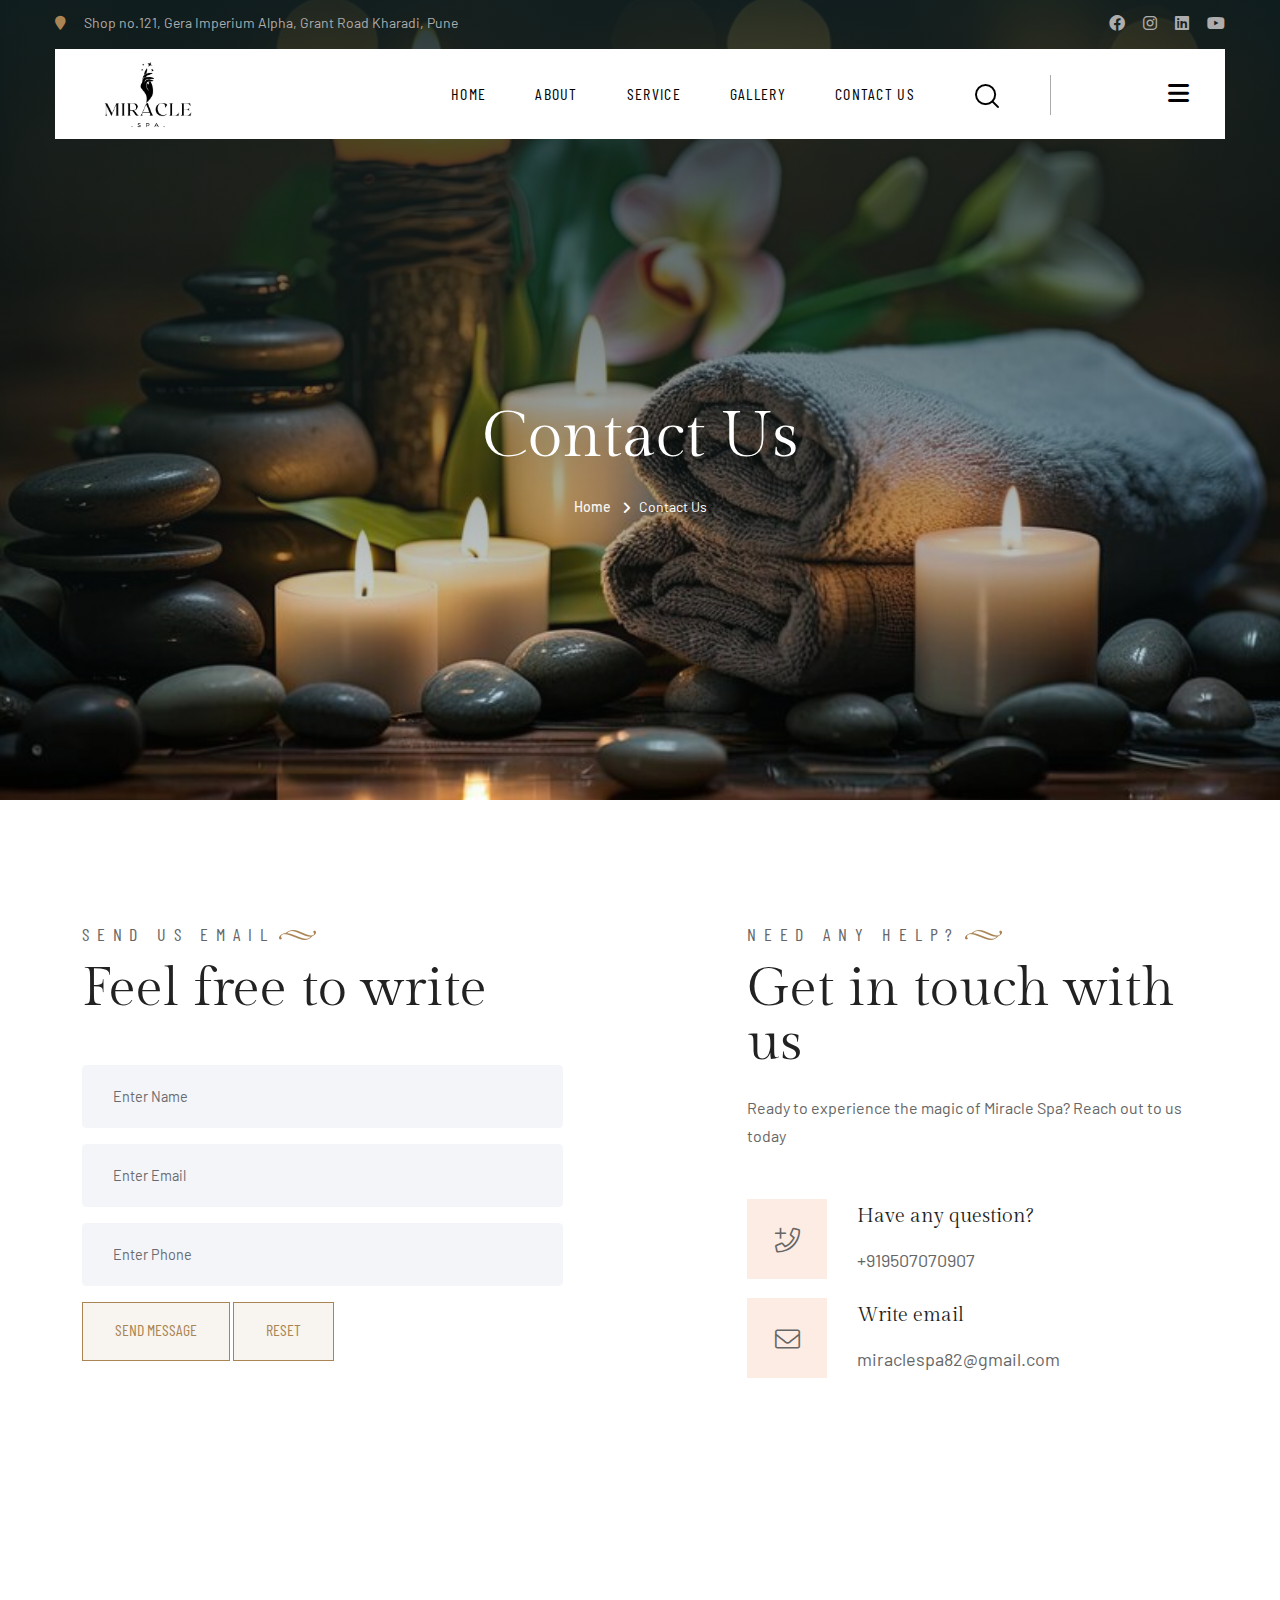
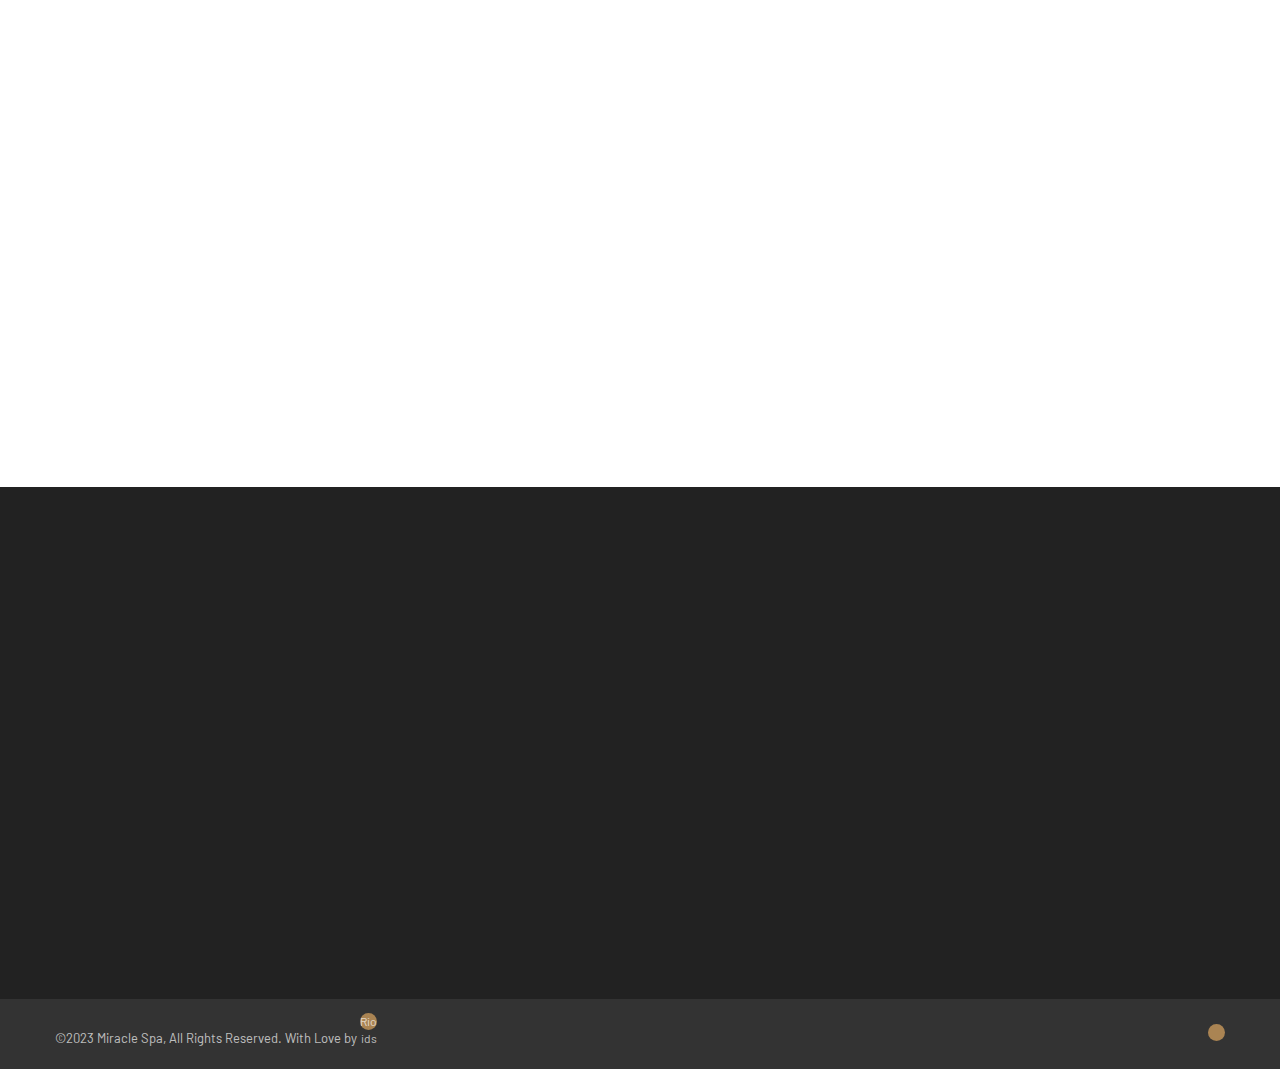
==== commit 32ef0c7e: "changes" ====
--- a/contact.html
+++ b/contact.html
@@ -160,7 +160,7 @@
 
 
         <!-- Start main-content -->
-        <section class="page-title" style="background-image: url(images/background/SliderBanner.jpg);">
+        <section class="page-title" style="background-image: url(images/gallery.jpg);">
             <div class="auto-container">
                 <div class="title-outer text-center">
                     <h1 class="title">Contact Us</h1>
--- a/css/style.css
+++ b/css/style.css
@@ -10044,7 +10044,7 @@
     background-position: center;
     background-size: cover;
     padding: 120px 0 0;
-    min-height: 450px;
+    min-height:800px;
     display: -webkit-box;
     display: -ms-flexbox;
     display: flex;
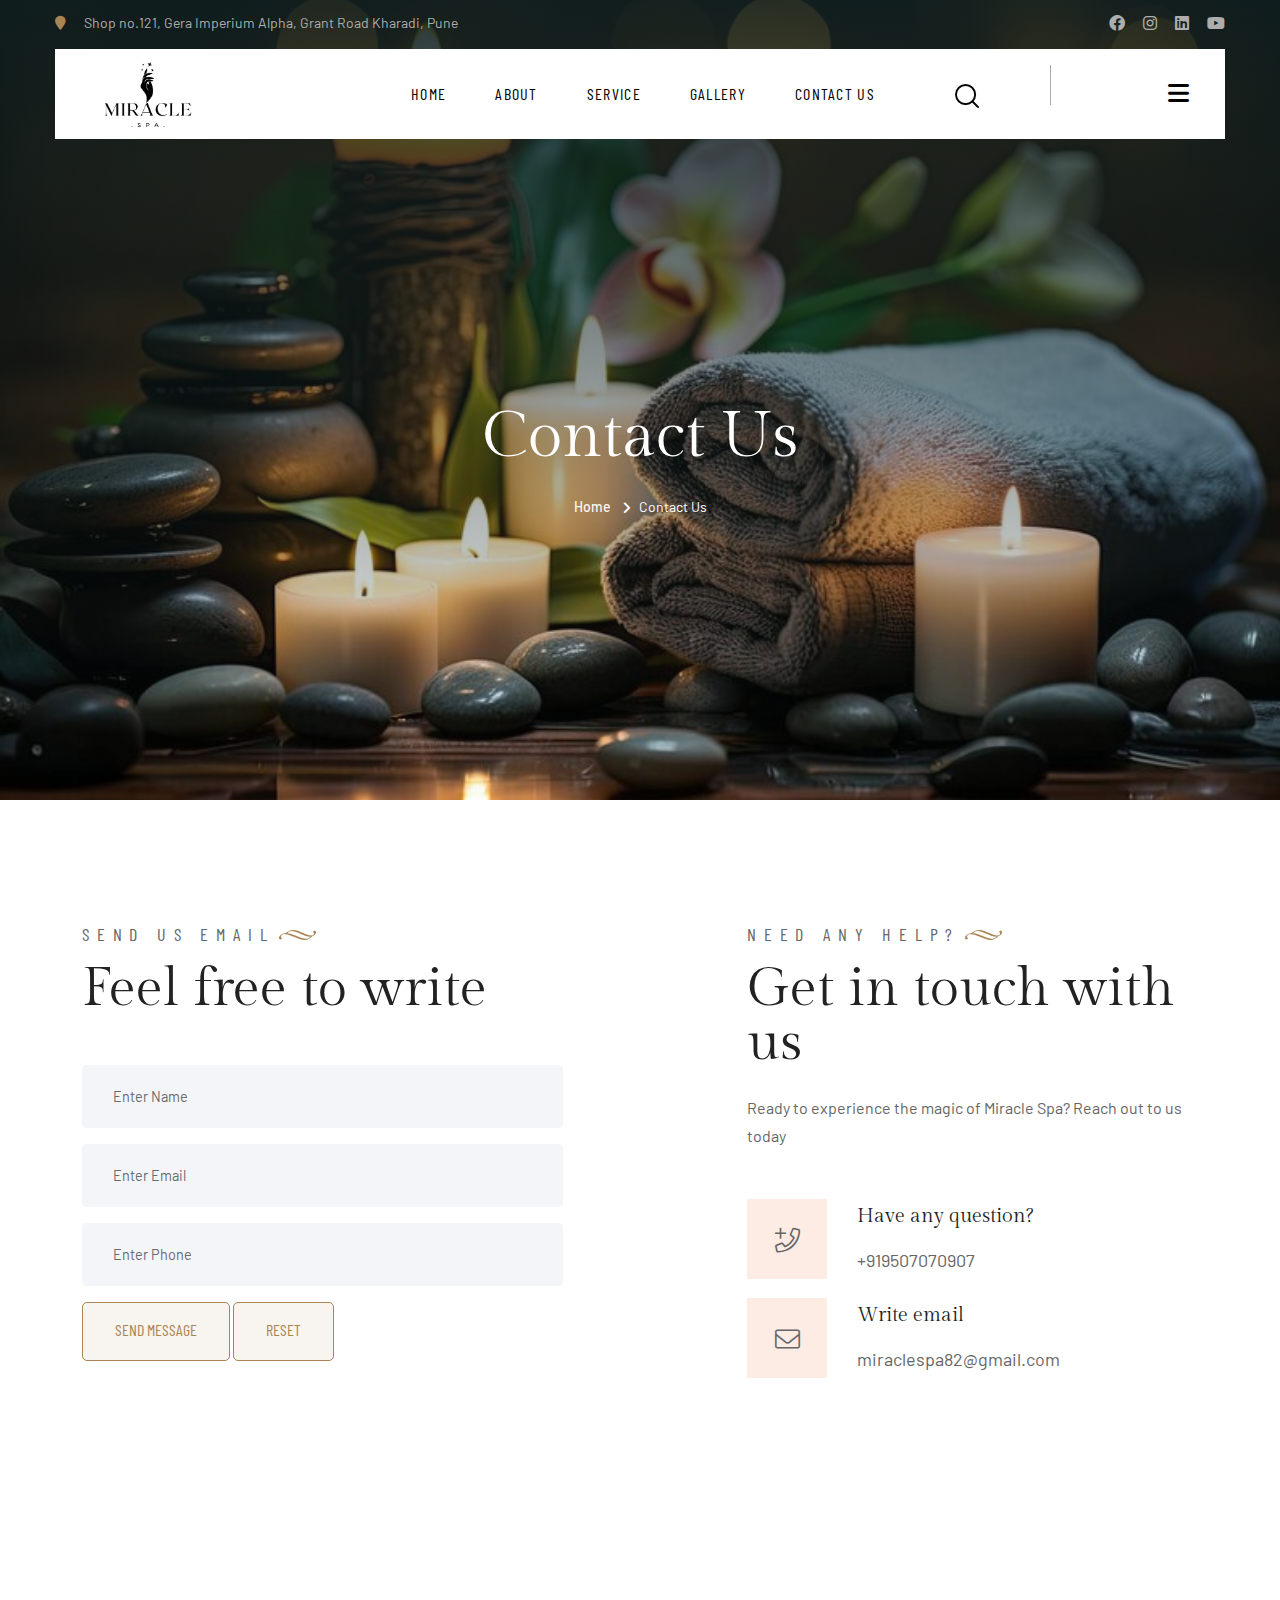
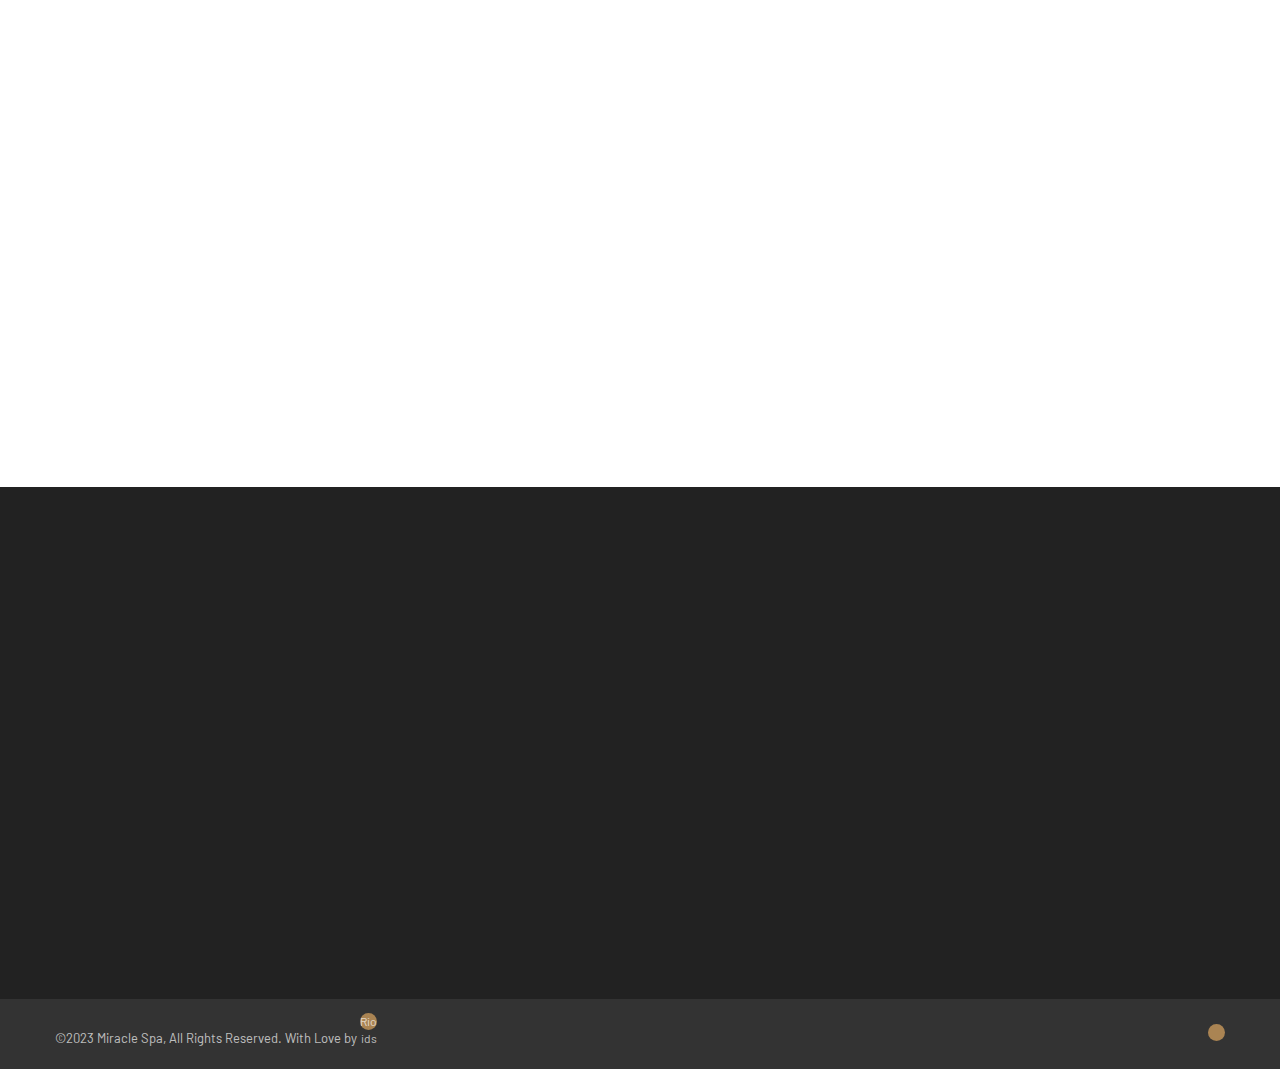
==== commit d92ba76e: "changes" ====
--- a/contact.html
+++ b/contact.html
@@ -19,7 +19,50 @@
     <!--[if lt IE 9]><script src="https://cdnjs.cloudflare.com/ajax/libs/html5shiv/3.7.3/html5shiv.js"></script><![endif]-->
     <!--[if lt IE 9]><script src="js/respond.js"></script><![endif]-->
 </head>
-
+<style>
+    .popup {
+    display:none;
+    position: fixed;
+    top: 10rem;
+    left: 0;
+    width: 100%;
+    height: 100%;
+    background: rgba(0, 0, 0, 0.7);
+    text-align: center;
+    z-index: 1000;
+}
+
+.popup-content {
+    background: #fff;
+    border-radius: 8px;
+    width: 300px;
+    margin: 100px auto;
+    padding: 20px;
+    box-shadow: 0 0 10px rgba(0, 0, 0, 0.3);
+    position: relative;
+}
+
+.close-btn {
+    position: absolute;
+    top: 10px;
+    right: 10px;
+    font-size: 20px;
+    cursor: pointer;
+}
+
+button {
+    padding: 10px 20px;
+    background: #007bff;
+    color: #fff;
+    border: none;
+    border-radius: 5px;
+    cursor: pointer;
+}
+
+button:hover {
+    background: #0056b3;
+}
+</style>
 <body>
     <div class="page-wrapper">
 
@@ -183,27 +226,59 @@
                         </div>
                         <!-- Contact Form -->
                         <!-- Contact Form -->
-                        <form id="contact_form"  name="contact_form" class="" method="post">
+                        <form id="myForm" onsubmit="return submitForm()">
                             <div class="col-sm-9">
                                 <div class="mb-3">
-                                    <input name="form_name" id="name" class="form-control" type="text" placeholder="Enter Name">
+                                    <input name="form_name" id="name" class="form-control" type="text" placeholder="Enter Name" required>
                                 </div>
                             </div>
                             <div class="col-sm-9">
                                 <div class="mb-3">
-                                    <input name="form_email" id="email" class="form-control required email" type="email" placeholder="Enter Email">
+                                    <input name="form_email" id="email" class="form-control required email" type="email" placeholder="Enter Email" required>
                                 </div>
                             </div>
                             <div class="col-sm-9">
                                 <div class="mb-3">
-                                    <input name="form_phone" class="form-control" type="text" placeholder="Enter Phone">
+                                    <input name="form_phone" id="phone" class="form-control" type="text" placeholder="Enter Phone" required>
                                 </div>
                             </div>
                         <div class="mb-5">
-                            <input name="form_botcheck" class="form-control" type="hidden" value="" />
-                            <button type="submit" class="theme-btn btn-style-one" data-loading-text="Please wait..."><span class="btn-title">Send message</span></button>
+                            <input name="form_botcheck"  class="form-control" type="hidden" value="" />
+                            <button type="submit"  class="theme-btn btn-style-one"><span class="btn-title">Send message</span></button>
                             <button type="reset" class="theme-btn btn-style-one bg-theme-color5"><span class="btn-title">Reset</span></button>
                         </div>
+                        <div class="popup" id="successPopup">
+                            <div class="popup-content">
+                                <span class="close-btn" onclick="closePopup()">&times;</span>
+                                <h2>Thank you</h2>
+                                <p>Your form is successfully submitted! </p>
+                            </div>
+                        </div>
+                        <script>
+                            function showPopup() {
+                            var popup = document.getElementById('successPopup');
+                            popup.style.display = 'block';
+                        }
+
+                        function closePopup() {
+                        var popup = document.getElementById('successPopup');
+                        popup.style.display = 'none';
+                        }
+
+                        function submitForm() {
+                            showPopup();
+                            // Reset the form values.
+                        var form = document.getElementById('myForm');
+                        form.reset();
+
+                        return false; // Prevent the form from submitting.
+                        function closePopup() {
+                        console.log("Close button clicked");
+                        var popup = document.getElementById('successPopup');
+                        popup.style.display = 'none';
+                        }}
+                        </script>
+
                     </form>
                     <!-- Contact Form Validation-->
                     </div>
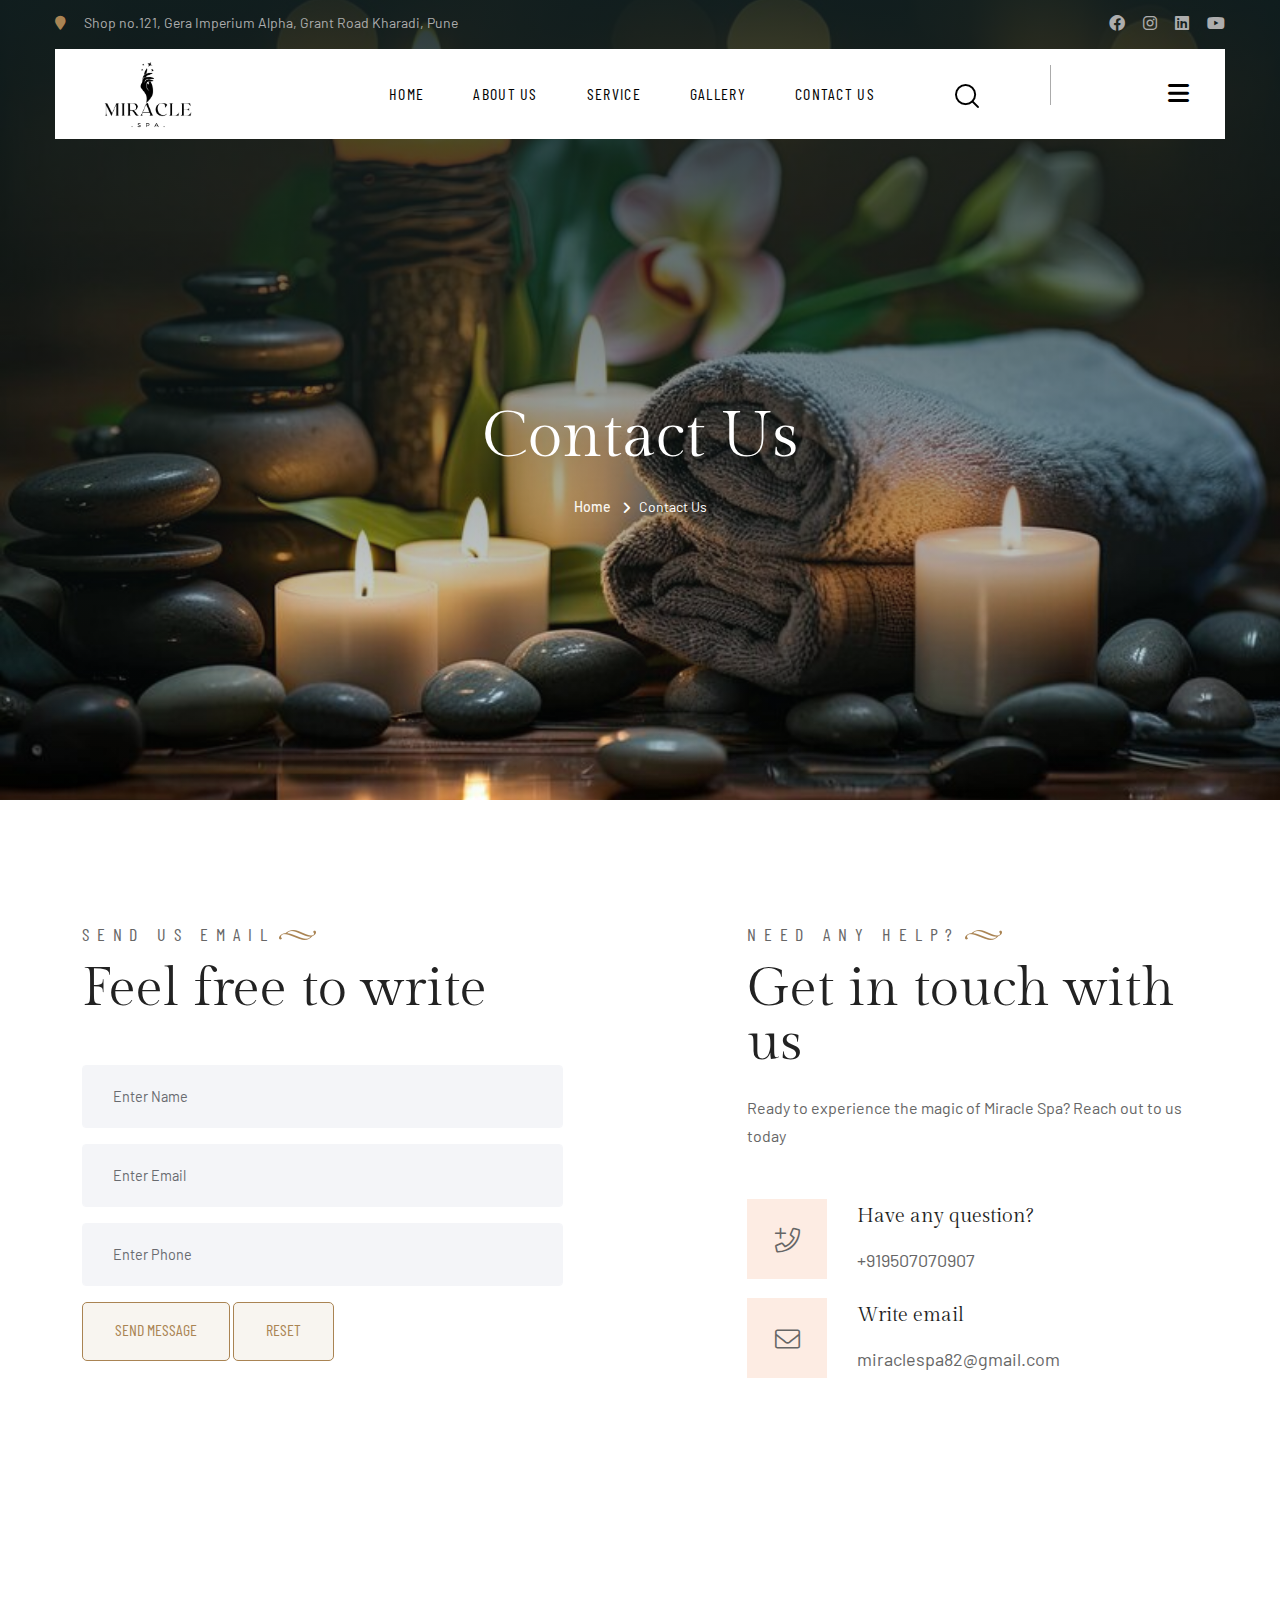
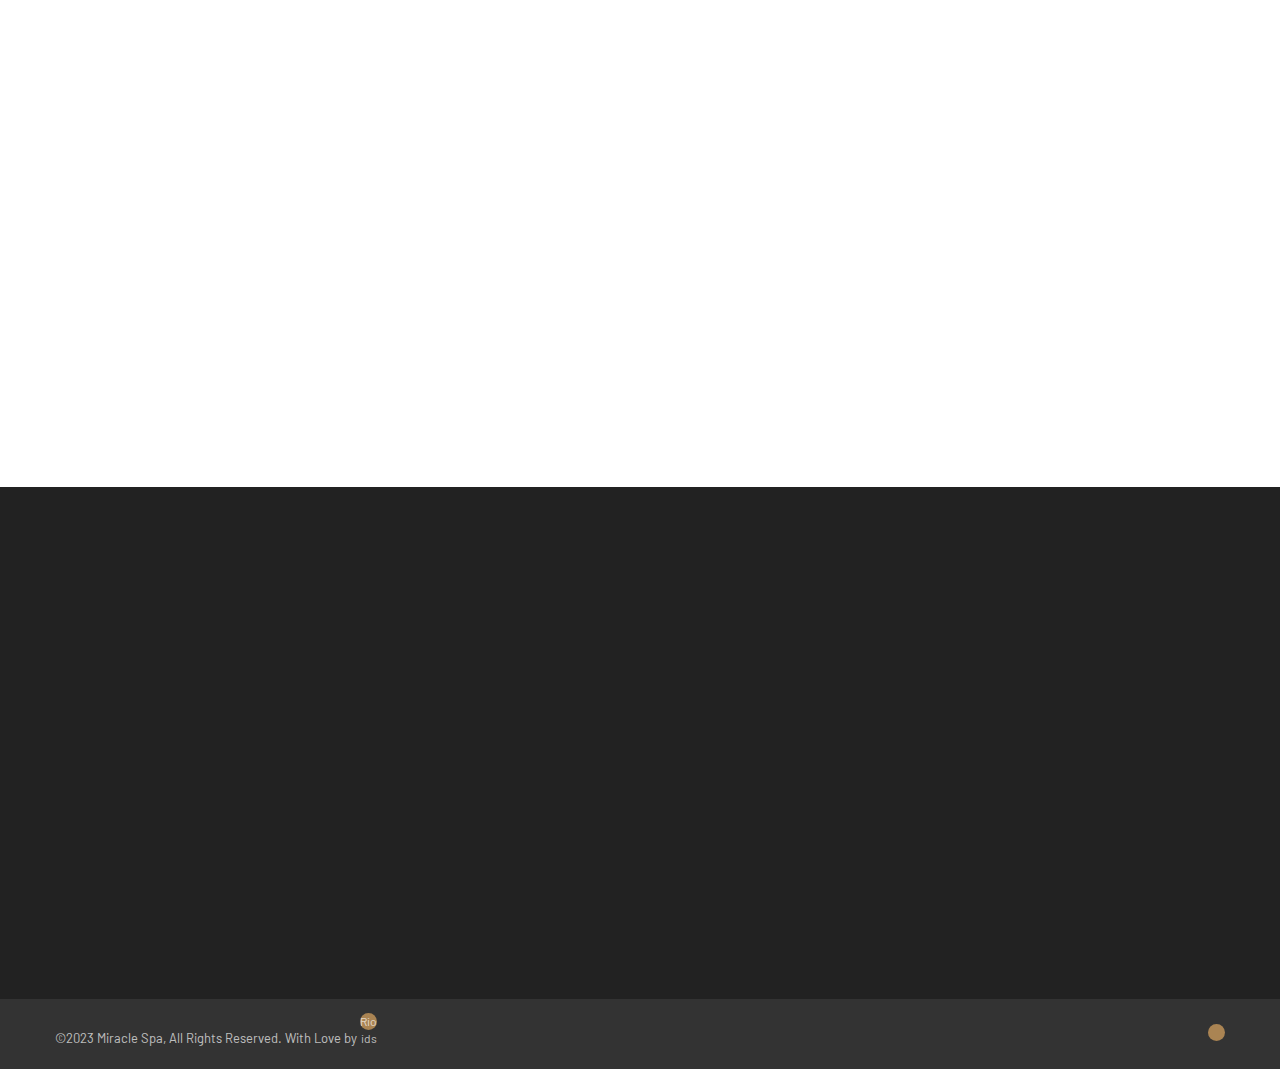
==== commit c3641946: "changes" ====
--- a/contact.html
+++ b/contact.html
@@ -35,7 +35,7 @@
 .popup-content {
     background: #fff;
     border-radius: 8px;
-    width: 300px;
+    width: 400px;
     margin: 100px auto;
     padding: 20px;
     box-shadow: 0 0 10px rgba(0, 0, 0, 0.3);
@@ -98,7 +98,7 @@
                             <ul class="navigation">
                                 <li class="dropdown"><a href="index.html">Home</a>
                                 </li>
-                                <li class="dropdown"><a href="page-about.html">About</a>
+                                <li class="dropdown"><a href="page-about.html">About Us</a>
                                 </li>
                                 <li class="dropdown"><a href="services.html">Service</a>
                                 </li>
@@ -350,7 +350,7 @@
                                 <div class="widget-content">
                                     <ul class="user-links">
                                         <li><a href="index.html"><i class="fa-solid fa-crosshairs"></i>Home</a></li>
-                                        <li><a href="page-about.html"><i class="fa-solid fa-crosshairs"></i>About</a></li>
+                                        <li><a href="page-about.html"><i class="fa-solid fa-crosshairs"></i>About Us</a></li>
                                         <li><a href="services.html"><i class="fa-solid fa-crosshairs"></i>Services</a></li>
                                         <li><a href="gallary.html"><i class="fa-solid fa-crosshairs"></i>Gallary</a></li>
                                         <li><a href="contact.html"><i class="fa-solid fa-crosshairs"></i>Contact Us</a></li>
@@ -382,8 +382,8 @@
                                     <!-- Recent Post -->
                                     <article class="recent-post">
                                         <div class="inner">
-                                            <div class="post-info"><i class="fas fa-phone"></i>+919507070907</div>
-                                            <div class="post-info"><i class="fa fa-envelope"></i>miraclespa82@gmail.com</div>
+                                            <div class="post-info"><i class="fas fa-phone"></i><a style="color: #adadad;" href="tel:+919507070907">+919507070907</a></div>
+                                            <div class="post-info"><i class="fa fa-envelope"></i>  <a href="mailto:miraclespa82@gmail.com" style="color:#adadad;;">miraclespa82@gmail.com</a></div>
                                             <div class="post-info"><i class="fas fa-location"></i>Shop no.121,
                                                 Gera Imperium Alpha, Grant Road Kharadi, Pune,
                                                 Maharashtra 411014 India</div>
--- a/css/style.css
+++ b/css/style.css
@@ -12463,7 +12463,6 @@
         height: 100vh;
         margin-top: -150px;
     }
-    
 }
 
 #video-container {
@@ -12475,3 +12474,12 @@
     width: 100%;
     height: 100%;
 }
+
+.text1{
+    margin-top: 40px;
+    font-size: 18px;
+    font-weight: 700;
+    color: var(--theme-color1);
+    text-align: justify; 
+    width: 35rem
+}